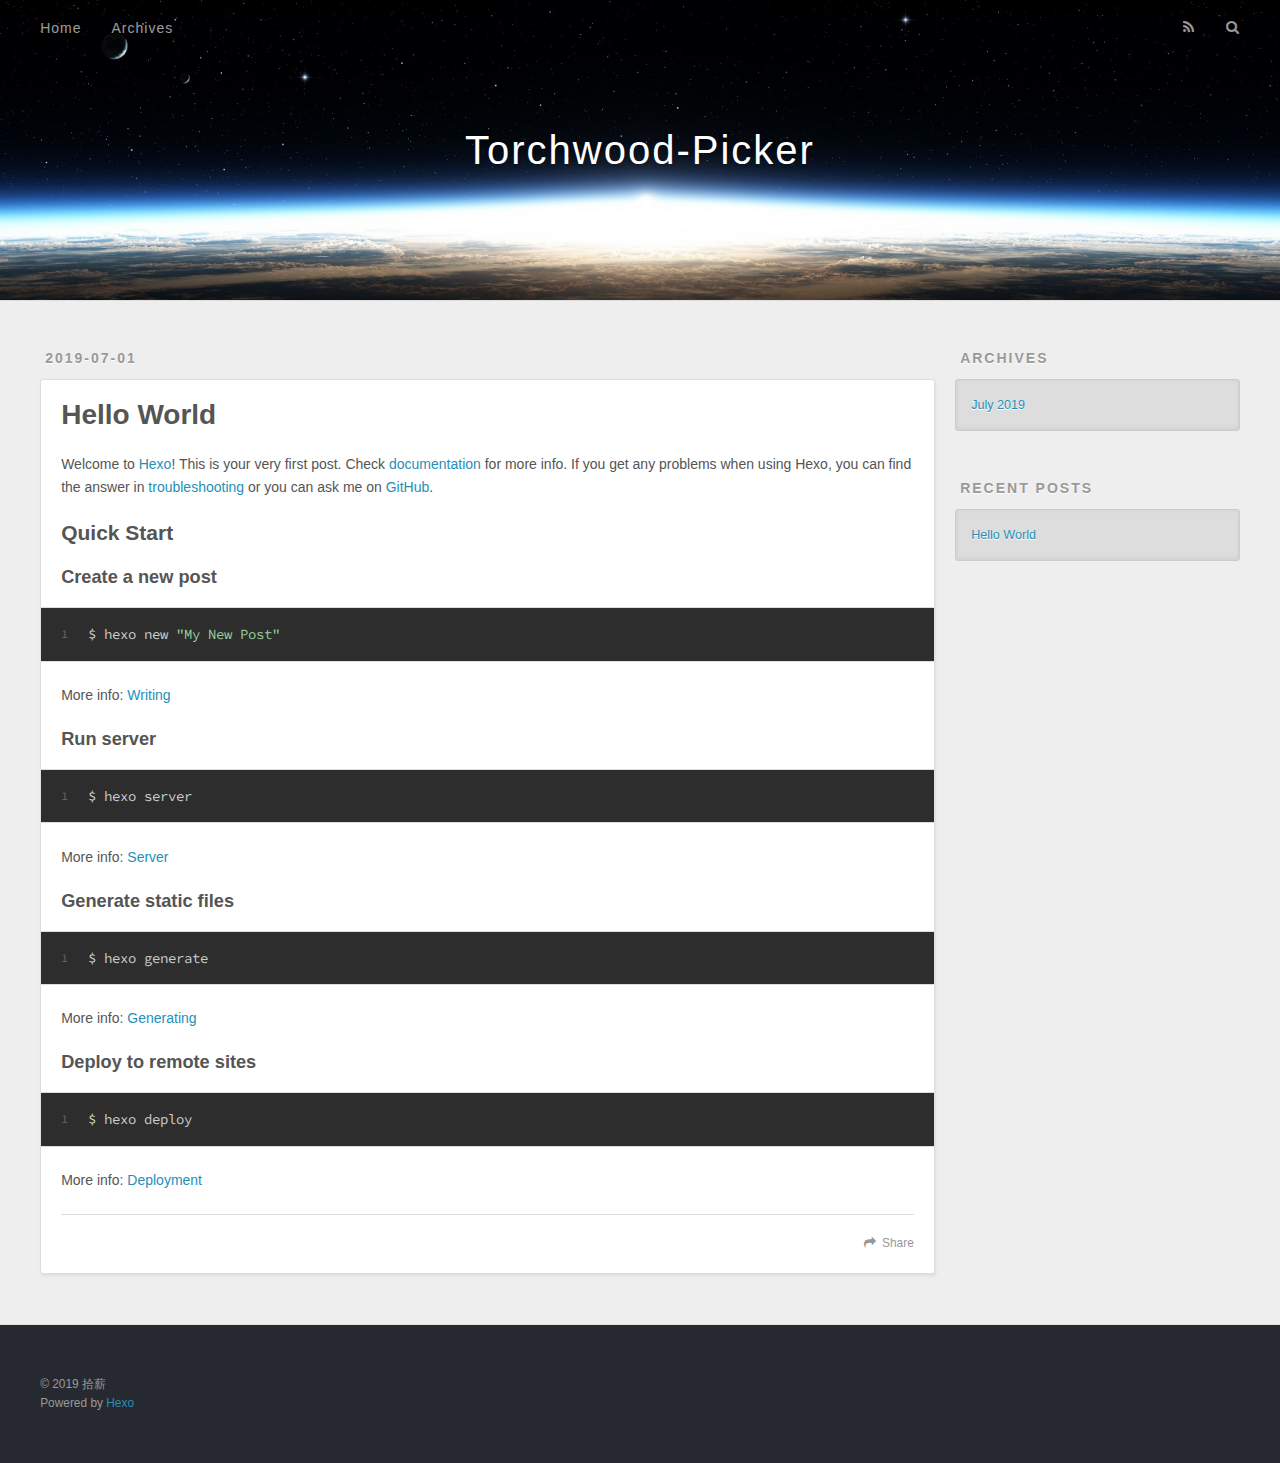
==== index.html @ 1edf8e8e "Site updated: 2019-07-01 23:38:48" ====
<!DOCTYPE html>
<html>
<head><meta name="generator" content="Hexo 3.9.0">
  <meta charset="utf-8">
  

  
  <title>Torchwood-Picker</title>
  <meta name="viewport" content="width=device-width, initial-scale=1, maximum-scale=1">
  <meta property="og:type" content="website">
<meta property="og:title" content="Torchwood-Picker">
<meta property="og:url" content="http://yoursite.com/index.html">
<meta property="og:site_name" content="Torchwood-Picker">
<meta property="og:locale" content="default">
<meta name="twitter:card" content="summary">
<meta name="twitter:title" content="Torchwood-Picker">
  
    <link rel="alternate" href="/atom.xml" title="Torchwood-Picker" type="application/atom+xml">
  
  
    <link rel="icon" href="/favicon.png">
  
  
    <link href="//fonts.googleapis.com/css?family=Source+Code+Pro" rel="stylesheet" type="text/css">
  
  <link rel="stylesheet" href="/css/style.css">
</head>
</html>
<body>
  <div id="container">
    <div id="wrap">
      <header id="header">
  <div id="banner"></div>
  <div id="header-outer" class="outer">
    <div id="header-title" class="inner">
      <h1 id="logo-wrap">
        <a href="/" id="logo">Torchwood-Picker</a>
      </h1>
      
    </div>
    <div id="header-inner" class="inner">
      <nav id="main-nav">
        <a id="main-nav-toggle" class="nav-icon"></a>
        
          <a class="main-nav-link" href="/">Home</a>
        
          <a class="main-nav-link" href="/archives">Archives</a>
        
      </nav>
      <nav id="sub-nav">
        
          <a id="nav-rss-link" class="nav-icon" href="/atom.xml" title="RSS Feed"></a>
        
        <a id="nav-search-btn" class="nav-icon" title="Search"></a>
      </nav>
      <div id="search-form-wrap">
        <form action="//google.com/search" method="get" accept-charset="UTF-8" class="search-form"><input type="search" name="q" class="search-form-input" placeholder="Search"><button type="submit" class="search-form-submit">&#xF002;</button><input type="hidden" name="sitesearch" value="http://yoursite.com"></form>
      </div>
    </div>
  </div>
</header>
      <div class="outer">
        <section id="main">
  
    <article id="post-hello-world" class="article article-type-post" itemscope itemprop="blogPost">
  <div class="article-meta">
    <a href="/2019/07/01/hello-world/" class="article-date">
  <time datetime="2019-07-01T15:11:34.896Z" itemprop="datePublished">2019-07-01</time>
</a>
    
  </div>
  <div class="article-inner">
    
    
      <header class="article-header">
        
  
    <h1 itemprop="name">
      <a class="article-title" href="/2019/07/01/hello-world/">Hello World</a>
    </h1>
  

      </header>
    
    <div class="article-entry" itemprop="articleBody">
      
        <p>Welcome to <a href="https://hexo.io/" target="_blank" rel="noopener">Hexo</a>! This is your very first post. Check <a href="https://hexo.io/docs/" target="_blank" rel="noopener">documentation</a> for more info. If you get any problems when using Hexo, you can find the answer in <a href="https://hexo.io/docs/troubleshooting.html" target="_blank" rel="noopener">troubleshooting</a> or you can ask me on <a href="https://github.com/hexojs/hexo/issues" target="_blank" rel="noopener">GitHub</a>.</p>
<h2 id="Quick-Start"><a href="#Quick-Start" class="headerlink" title="Quick Start"></a>Quick Start</h2><h3 id="Create-a-new-post"><a href="#Create-a-new-post" class="headerlink" title="Create a new post"></a>Create a new post</h3><figure class="highlight bash"><table><tr><td class="gutter"><pre><span class="line">1</span><br></pre></td><td class="code"><pre><span class="line">$ hexo new <span class="string">"My New Post"</span></span><br></pre></td></tr></table></figure>

<p>More info: <a href="https://hexo.io/docs/writing.html" target="_blank" rel="noopener">Writing</a></p>
<h3 id="Run-server"><a href="#Run-server" class="headerlink" title="Run server"></a>Run server</h3><figure class="highlight bash"><table><tr><td class="gutter"><pre><span class="line">1</span><br></pre></td><td class="code"><pre><span class="line">$ hexo server</span><br></pre></td></tr></table></figure>

<p>More info: <a href="https://hexo.io/docs/server.html" target="_blank" rel="noopener">Server</a></p>
<h3 id="Generate-static-files"><a href="#Generate-static-files" class="headerlink" title="Generate static files"></a>Generate static files</h3><figure class="highlight bash"><table><tr><td class="gutter"><pre><span class="line">1</span><br></pre></td><td class="code"><pre><span class="line">$ hexo generate</span><br></pre></td></tr></table></figure>

<p>More info: <a href="https://hexo.io/docs/generating.html" target="_blank" rel="noopener">Generating</a></p>
<h3 id="Deploy-to-remote-sites"><a href="#Deploy-to-remote-sites" class="headerlink" title="Deploy to remote sites"></a>Deploy to remote sites</h3><figure class="highlight bash"><table><tr><td class="gutter"><pre><span class="line">1</span><br></pre></td><td class="code"><pre><span class="line">$ hexo deploy</span><br></pre></td></tr></table></figure>

<p>More info: <a href="https://hexo.io/docs/deployment.html" target="_blank" rel="noopener">Deployment</a></p>

      
    </div>
    <footer class="article-footer">
      <a data-url="http://yoursite.com/2019/07/01/hello-world/" data-id="cjxkjd5ae0000sxbcii5iajk7" class="article-share-link">Share</a>
      
      
    </footer>
  </div>
  
</article>


  


</section>
        
          <aside id="sidebar">
  
    

  
    

  
    
  
    
  <div class="widget-wrap">
    <h3 class="widget-title">Archives</h3>
    <div class="widget">
      <ul class="archive-list"><li class="archive-list-item"><a class="archive-list-link" href="/archives/2019/07/">July 2019</a></li></ul>
    </div>
  </div>


  
    
  <div class="widget-wrap">
    <h3 class="widget-title">Recent Posts</h3>
    <div class="widget">
      <ul>
        
          <li>
            <a href="/2019/07/01/hello-world/">Hello World</a>
          </li>
        
      </ul>
    </div>
  </div>

  
</aside>
        
      </div>
      <footer id="footer">
  
  <div class="outer">
    <div id="footer-info" class="inner">
      &copy; 2019 拾薪<br>
      Powered by <a href="http://hexo.io/" target="_blank">Hexo</a>
    </div>
  </div>
</footer>
    </div>
    <nav id="mobile-nav">
  
    <a href="/" class="mobile-nav-link">Home</a>
  
    <a href="/archives" class="mobile-nav-link">Archives</a>
  
</nav>
    

<script src="//ajax.googleapis.com/ajax/libs/jquery/2.0.3/jquery.min.js"></script>


  <link rel="stylesheet" href="/fancybox/jquery.fancybox.css">
  <script src="/fancybox/jquery.fancybox.pack.js"></script>


<script src="/js/script.js"></script>



  </div>
</body>
</html>
---- css/style.css ----
body {
  width: 100%;
}
body:before,
body:after {
  content: "";
  display: table;
}
body:after {
  clear: both;
}
html,
body,
div,
span,
applet,
object,
iframe,
h1,
h2,
h3,
h4,
h5,
h6,
p,
blockquote,
pre,
a,
abbr,
acronym,
address,
big,
cite,
code,
del,
dfn,
em,
img,
ins,
kbd,
q,
s,
samp,
small,
strike,
strong,
sub,
sup,
tt,
var,
dl,
dt,
dd,
ol,
ul,
li,
fieldset,
form,
label,
legend,
table,
caption,
tbody,
tfoot,
thead,
tr,
th,
td {
  margin: 0;
  padding: 0;
  border: 0;
  outline: 0;
  font-weight: inherit;
  font-style: inherit;
  font-family: inherit;
  font-size: 100%;
  vertical-align: baseline;
}
body {
  line-height: 1;
  color: #000;
  background: #fff;
}
ol,
ul {
  list-style: none;
}
table {
  border-collapse: separate;
  border-spacing: 0;
  vertical-align: middle;
}
caption,
th,
td {
  text-align: left;
  font-weight: normal;
  vertical-align: middle;
}
a img {
  border: none;
}
input,
button {
  margin: 0;
  padding: 0;
}
input::-moz-focus-inner,
button::-moz-focus-inner {
  border: 0;
  padding: 0;
}
@font-face {
  font-family: FontAwesome;
  font-style: normal;
  font-weight: normal;
  src: url("fonts/fontawesome-webfont.eot?v=#4.0.3");
  src: url("fonts/fontawesome-webfont.eot?#iefix&v=#4.0.3") format("embedded-opentype"), url("fonts/fontawesome-webfont.woff?v=#4.0.3") format("woff"), url("fonts/fontawesome-webfont.ttf?v=#4.0.3") format("truetype"), url("fonts/fontawesome-webfont.svg#fontawesomeregular?v=#4.0.3") format("svg");
}
html,
body,
#container {
  height: 100%;
}
body {
  background: #eee;
  font: 14px -apple-system, BlinkMacSystemFont, "Segoe UI", "Roboto", "Oxygen", "Ubuntu", "Cantarell", "Fira Sans", "Droid Sans", "Helvetica Neue", sans-serif;
  -webkit-text-size-adjust: 100%;
}
.outer {
  max-width: 1220px;
  margin: 0 auto;
  padding: 0 20px;
}
.outer:before,
.outer:after {
  content: "";
  display: table;
}
.outer:after {
  clear: both;
}
.inner {
  display: inline;
  float: left;
  width: 98.33333333333333%;
  margin: 0 0.833333333333333%;
}
.left,
.alignleft {
  float: left;
}
.right,
.alignright {
  float: right;
}
.clear {
  clear: both;
}
#container {
  position: relative;
}
.mobile-nav-on {
  overflow: hidden;
}
#wrap {
  height: 100%;
  width: 100%;
  position: absolute;
  top: 0;
  left: 0;
  -webkit-transition: 0.2s ease-out;
  -moz-transition: 0.2s ease-out;
  -ms-transition: 0.2s ease-out;
  transition: 0.2s ease-out;
  z-index: 1;
  background: #eee;
}
.mobile-nav-on #wrap {
  left: 280px;
}
@media screen and (min-width: 768px) {
  #main {
    display: inline;
    float: left;
    width: 73.33333333333333%;
    margin: 0 0.833333333333333%;
  }
}
.article-date,
.article-category-link,
.archive-year,
.widget-title {
  text-decoration: none;
  text-transform: uppercase;
  letter-spacing: 2px;
  color: #999;
  margin-bottom: 1em;
  margin-left: 5px;
  line-height: 1em;
  text-shadow: 0 1px #fff;
  font-weight: bold;
}
.article-inner,
.archive-article-inner {
  background: #fff;
  -webkit-box-shadow: 1px 2px 3px #ddd;
  box-shadow: 1px 2px 3px #ddd;
  border: 1px solid #ddd;
  border-radius: 3px;
}
.article-entry h1,
.widget h1 {
  font-size: 2em;
}
.article-entry h2,
.widget h2 {
  font-size: 1.5em;
}
.article-entry h3,
.widget h3 {
  font-size: 1.3em;
}
.article-entry h4,
.widget h4 {
  font-size: 1.2em;
}
.article-entry h5,
.widget h5 {
  font-size: 1em;
}
.article-entry h6,
.widget h6 {
  font-size: 1em;
  color: #999;
}
.article-entry hr,
.widget hr {
  border: 1px dashed #ddd;
}
.article-entry strong,
.widget strong {
  font-weight: bold;
}
.article-entry em,
.widget em,
.article-entry cite,
.widget cite {
  font-style: italic;
}
.article-entry sup,
.widget sup,
.article-entry sub,
.widget sub {
  font-size: 0.75em;
  line-height: 0;
  position: relative;
  vertical-align: baseline;
}
.article-entry sup,
.widget sup {
  top: -0.5em;
}
.article-entry sub,
.widget sub {
  bottom: -0.2em;
}
.article-entry small,
.widget small {
  font-size: 0.85em;
}
.article-entry acronym,
.widget acronym,
.article-entry abbr,
.widget abbr {
  border-bottom: 1px dotted;
}
.article-entry ul,
.widget ul,
.article-entry ol,
.widget ol,
.article-entry dl,
.widget dl {
  margin: 0 20px;
  line-height: 1.6em;
}
.article-entry ul ul,
.widget ul ul,
.article-entry ol ul,
.widget ol ul,
.article-entry ul ol,
.widget ul ol,
.article-entry ol ol,
.widget ol ol {
  margin-top: 0;
  margin-bottom: 0;
}
.article-entry ul,
.widget ul {
  list-style: disc;
}
.article-entry ol,
.widget ol {
  list-style: decimal;
}
.article-entry dt,
.widget dt {
  font-weight: bold;
}
#header {
  height: 300px;
  position: relative;
  border-bottom: 1px solid #ddd;
}
#header:before,
#header:after {
  content: "";
  position: absolute;
  left: 0;
  right: 0;
  height: 40px;
}
#header:before {
  top: 0;
  background: -webkit-linear-gradient(rgba(0,0,0,0.2), transparent);
  background: -moz-linear-gradient(rgba(0,0,0,0.2), transparent);
  background: -ms-linear-gradient(rgba(0,0,0,0.2), transparent);
  background: linear-gradient(rgba(0,0,0,0.2), transparent);
}
#header:after {
  bottom: 0;
  background: -webkit-linear-gradient(transparent, rgba(0,0,0,0.2));
  background: -moz-linear-gradient(transparent, rgba(0,0,0,0.2));
  background: -ms-linear-gradient(transparent, rgba(0,0,0,0.2));
  background: linear-gradient(transparent, rgba(0,0,0,0.2));
}
#header-outer {
  height: 100%;
  position: relative;
}
#header-inner {
  position: relative;
  overflow: hidden;
}
#banner {
  position: absolute;
  top: 0;
  left: 0;
  width: 100%;
  height: 100%;
  background: url("images/banner.jpg") center #000;
  -webkit-background-size: cover;
  -moz-background-size: cover;
  background-size: cover;
  z-index: -1;
}
#header-title {
  text-align: center;
  height: 40px;
  position: absolute;
  top: 50%;
  left: 0;
  margin-top: -20px;
}
#logo,
#subtitle {
  text-decoration: none;
  color: #fff;
  font-weight: 300;
  text-shadow: 0 1px 4px rgba(0,0,0,0.3);
}
#logo {
  font-size: 40px;
  line-height: 40px;
  letter-spacing: 2px;
}
#subtitle {
  font-size: 16px;
  line-height: 16px;
  letter-spacing: 1px;
}
#subtitle-wrap {
  margin-top: 16px;
}
#main-nav {
  float: left;
  margin-left: -15px;
}
.nav-icon,
.main-nav-link {
  float: left;
  color: #fff;
  opacity: 0.6;
  text-decoration: none;
  text-shadow: 0 1px rgba(0,0,0,0.2);
  -webkit-transition: opacity 0.2s;
  -moz-transition: opacity 0.2s;
  -ms-transition: opacity 0.2s;
  transition: opacity 0.2s;
  display: block;
  padding: 20px 15px;
}
.nav-icon:hover,
.main-nav-link:hover {
  opacity: 1;
}
.nav-icon {
  font-family: FontAwesome;
  text-align: center;
  font-size: 14px;
  width: 14px;
  height: 14px;
  padding: 20px 15px;
  position: relative;
  cursor: pointer;
}
.main-nav-link {
  font-weight: 300;
  letter-spacing: 1px;
}
@media screen and (max-width: 479px) {
  .main-nav-link {
    display: none;
  }
}
#main-nav-toggle {
  display: none;
}
#main-nav-toggle:before {
  content: "\f0c9";
}
@media screen and (max-width: 479px) {
  #main-nav-toggle {
    display: block;
  }
}
#sub-nav {
  float: right;
  margin-right: -15px;
}
#nav-rss-link:before {
  content: "\f09e";
}
#nav-search-btn:before {
  content: "\f002";
}
#search-form-wrap {
  position: absolute;
  top: 15px;
  width: 150px;
  height: 30px;
  right: -150px;
  opacity: 0;
  -webkit-transition: 0.2s ease-out;
  -moz-transition: 0.2s ease-out;
  -ms-transition: 0.2s ease-out;
  transition: 0.2s ease-out;
}
#search-form-wrap.on {
  opacity: 1;
  right: 0;
}
@media screen and (max-width: 479px) {
  #search-form-wrap {
    width: 100%;
    right: -100%;
  }
}
.search-form {
  position: absolute;
  top: 0;
  left: 0;
  right: 0;
  background: #fff;
  padding: 5px 15px;
  border-radius: 15px;
  -webkit-box-shadow: 0 0 10px rgba(0,0,0,0.3);
  box-shadow: 0 0 10px rgba(0,0,0,0.3);
}
.search-form-input {
  border: none;
  background: none;
  color: #555;
  width: 100%;
  font: 13px -apple-system, BlinkMacSystemFont, "Segoe UI", "Roboto", "Oxygen", "Ubuntu", "Cantarell", "Fira Sans", "Droid Sans", "Helvetica Neue", sans-serif;
  outline: none;
}
.search-form-input::-webkit-search-results-decoration,
.search-form-input::-webkit-search-cancel-button {
  -webkit-appearance: none;
}
.search-form-submit {
  position: absolute;
  top: 50%;
  right: 10px;
  margin-top: -7px;
  font: 13px FontAwesome;
  border: none;
  background: none;
  color: #bbb;
  cursor: pointer;
}
.search-form-submit:hover,
.search-form-submit:focus {
  color: #777;
}
.article {
  margin: 50px 0;
}
.article-inner {
  overflow: hidden;
}
.article-meta:before,
.article-meta:after {
  content: "";
  display: table;
}
.article-meta:after {
  clear: both;
}
.article-date {
  float: left;
}
.article-category {
  float: left;
  line-height: 1em;
  color: #ccc;
  text-shadow: 0 1px #fff;
  margin-left: 8px;
}
.article-category:before {
  content: "\2022";
}
.article-category-link {
  margin: 0 12px 1em;
}
.article-header {
  padding: 20px 20px 0;
}
.article-title {
  text-decoration: none;
  font-size: 2em;
  font-weight: bold;
  color: #555;
  line-height: 1.1em;
  -webkit-transition: color 0.2s;
  -moz-transition: color 0.2s;
  -ms-transition: color 0.2s;
  transition: color 0.2s;
}
a.article-title:hover {
  color: #258fb8;
}
.article-entry {
  color: #555;
  padding: 0 20px;
}
.article-entry:before,
.article-entry:after {
  content: "";
  display: table;
}
.article-entry:after {
  clear: both;
}
.article-entry p,
.article-entry table {
  line-height: 1.6em;
  margin: 1.6em 0;
}
.article-entry h1,
.article-entry h2,
.article-entry h3,
.article-entry h4,
.article-entry h5,
.article-entry h6 {
  font-weight: bold;
}
.article-entry h1,
.article-entry h2,
.article-entry h3,
.article-entry h4,
.article-entry h5,
.article-entry h6 {
  line-height: 1.1em;
  margin: 1.1em 0;
}
.article-entry a {
  color: #258fb8;
  text-decoration: none;
}
.article-entry a:hover {
  text-decoration: underline;
}
.article-entry ul,
.article-entry ol,
.article-entry dl {
  margin-top: 1.6em;
  margin-bottom: 1.6em;
}
.article-entry img,
.article-entry video {
  max-width: 100%;
  height: auto;
  display: block;
  margin: auto;
}
.article-entry iframe {
  border: none;
}
.article-entry table {
  width: 100%;
  border-collapse: collapse;
  border-spacing: 0;
}
.article-entry th {
  font-weight: bold;
  border-bottom: 3px solid #ddd;
  padding-bottom: 0.5em;
}
.article-entry td {
  border-bottom: 1px solid #ddd;
  padding: 10px 0;
}
.article-entry blockquote {
  font-family: Georgia, "Times New Roman", serif;
  font-size: 1.4em;
  margin: 1.6em 20px;
  text-align: center;
}
.article-entry blockquote footer {
  font-size: 14px;
  margin: 1.6em 0;
  font-family: -apple-system, BlinkMacSystemFont, "Segoe UI", "Roboto", "Oxygen", "Ubuntu", "Cantarell", "Fira Sans", "Droid Sans", "Helvetica Neue", sans-serif;
}
.article-entry blockquote footer cite:before {
  content: "—";
  padding: 0 0.5em;
}
.article-entry .pullquote {
  text-align: left;
  width: 45%;
  margin: 0;
}
.article-entry .pullquote.left {
  margin-left: 0.5em;
  margin-right: 1em;
}
.article-entry .pullquote.right {
  margin-right: 0.5em;
  margin-left: 1em;
}
.article-entry .caption {
  color: #999;
  display: block;
  font-size: 0.9em;
  margin-top: 0.5em;
  position: relative;
  text-align: center;
}
.article-entry .video-container {
  position: relative;
  padding-top: 56.25%;
  height: 0;
  overflow: hidden;
}
.article-entry .video-container iframe,
.article-entry .video-container object,
.article-entry .video-container embed {
  position: absolute;
  top: 0;
  left: 0;
  width: 100%;
  height: 100%;
  margin-top: 0;
}
.article-more-link a {
  display: inline-block;
  line-height: 1em;
  padding: 6px 15px;
  border-radius: 15px;
  background: #eee;
  color: #999;
  text-shadow: 0 1px #fff;
  text-decoration: none;
}
.article-more-link a:hover {
  background: #258fb8;
  color: #fff;
  text-decoration: none;
  text-shadow: 0 1px #1e7293;
}
.article-footer {
  font-size: 0.85em;
  line-height: 1.6em;
  border-top: 1px solid #ddd;
  padding-top: 1.6em;
  margin: 0 20px 20px;
}
.article-footer:before,
.article-footer:after {
  content: "";
  display: table;
}
.article-footer:after {
  clear: both;
}
.article-footer a {
  color: #999;
  text-decoration: none;
}
.article-footer a:hover {
  color: #555;
}
.article-tag-list-item {
  float: left;
  margin-right: 10px;
}
.article-tag-list-link:before {
  content: "#";
}
.article-comment-link {
  float: right;
}
.article-comment-link:before {
  content: "\f075";
  font-family: FontAwesome;
  padding-right: 8px;
}
.article-share-link {
  cursor: pointer;
  float: right;
  margin-left: 20px;
}
.article-share-link:before {
  content: "\f064";
  font-family: FontAwesome;
  padding-right: 6px;
}
#article-nav {
  position: relative;
}
#article-nav:before,
#article-nav:after {
  content: "";
  display: table;
}
#article-nav:after {
  clear: both;
}
@media screen and (min-width: 768px) {
  #article-nav {
    margin: 50px 0;
  }
  #article-nav:before {
    width: 8px;
    height: 8px;
    position: absolute;
    top: 50%;
    left: 50%;
    margin-top: -4px;
    margin-left: -4px;
    content: "";
    border-radius: 50%;
    background: #ddd;
    -webkit-box-shadow: 0 1px 2px #fff;
    box-shadow: 0 1px 2px #fff;
  }
}
.article-nav-link-wrap {
  text-decoration: none;
  text-shadow: 0 1px #fff;
  color: #999;
  -webkit-box-sizing: border-box;
  -moz-box-sizing: border-box;
  box-sizing: border-box;
  margin-top: 50px;
  text-align: center;
  display: block;
}
.article-nav-link-wrap:hover {
  color: #555;
}
@media screen and (min-width: 768px) {
  .article-nav-link-wrap {
    width: 50%;
    margin-top: 0;
  }
}
@media screen and (min-width: 768px) {
  #article-nav-newer {
    float: left;
    text-align: right;
    padding-right: 20px;
  }
}
@media screen and (min-width: 768px) {
  #article-nav-older {
    float: right;
    text-align: left;
    padding-left: 20px;
  }
}
.article-nav-caption {
  text-transform: uppercase;
  letter-spacing: 2px;
  color: #ddd;
  line-height: 1em;
  font-weight: bold;
}
#article-nav-newer .article-nav-caption {
  margin-right: -2px;
}
.article-nav-title {
  font-size: 0.85em;
  line-height: 1.6em;
  margin-top: 0.5em;
}
.article-share-box {
  position: absolute;
  display: none;
  background: #fff;
  -webkit-box-shadow: 1px 2px 10px rgba(0,0,0,0.2);
  box-shadow: 1px 2px 10px rgba(0,0,0,0.2);
  border-radius: 3px;
  margin-left: -145px;
  overflow: hidden;
  z-index: 1;
}
.article-share-box.on {
  display: block;
}
.article-share-input {
  width: 100%;
  background: none;
  -webkit-box-sizing: border-box;
  -moz-box-sizing: border-box;
  box-sizing: border-box;
  font: 14px -apple-system, BlinkMacSystemFont, "Segoe UI", "Roboto", "Oxygen", "Ubuntu", "Cantarell", "Fira Sans", "Droid Sans", "Helvetica Neue", sans-serif;
  padding: 0 15px;
  color: #555;
  outline: none;
  border: 1px solid #ddd;
  border-radius: 3px 3px 0 0;
  height: 36px;
  line-height: 36px;
}
.article-share-links {
  background: #eee;
}
.article-share-links:before,
.article-share-links:after {
  content: "";
  display: table;
}
.article-share-links:after {
  clear: both;
}
.article-share-twitter,
.article-share-facebook,
.article-share-pinterest,
.article-share-google {
  width: 50px;
  height: 36px;
  display: block;
  float: left;
  position: relative;
  color: #999;
  text-shadow: 0 1px #fff;
}
.article-share-twitter:before,
.article-share-facebook:before,
.article-share-pinterest:before,
.article-share-google:before {
  font-size: 20px;
  font-family: FontAwesome;
  width: 20px;
  height: 20px;
  position: absolute;
  top: 50%;
  left: 50%;
  margin-top: -10px;
  margin-left: -10px;
  text-align: center;
}
.article-share-twitter:hover,
.article-share-facebook:hover,
.article-share-pinterest:hover,
.article-share-google:hover {
  color: #fff;
}
.article-share-twitter:before {
  content: "\f099";
}
.article-share-twitter:hover {
  background: #00aced;
  text-shadow: 0 1px #008abe;
}
.article-share-facebook:before {
  content: "\f09a";
}
.article-share-facebook:hover {
  background: #3b5998;
  text-shadow: 0 1px #2f477a;
}
.article-share-pinterest:before {
  content: "\f0d2";
}
.article-share-pinterest:hover {
  background: #cb2027;
  text-shadow: 0 1px #a21a1f;
}
.article-share-google:before {
  content: "\f0d5";
}
.article-share-google:hover {
  background: #dd4b39;
  text-shadow: 0 1px #be3221;
}
.article-gallery {
  background: #000;
  position: relative;
}
.article-gallery-photos {
  position: relative;
  overflow: hidden;
}
.article-gallery-img {
  display: none;
  max-width: 100%;
}
.article-gallery-img:first-child {
  display: block;
}
.article-gallery-img.loaded {
  position: absolute;
  display: block;
}
.article-gallery-img img {
  display: block;
  max-width: 100%;
  margin: 0 auto;
}
#comments {
  background: #fff;
  -webkit-box-shadow: 1px 2px 3px #ddd;
  box-shadow: 1px 2px 3px #ddd;
  padding: 20px;
  border: 1px solid #ddd;
  border-radius: 3px;
  margin: 50px 0;
}
#comments a {
  color: #258fb8;
}
.archives-wrap {
  margin: 50px 0;
}
.archives:before,
.archives:after {
  content: "";
  display: table;
}
.archives:after {
  clear: both;
}
.archive-year-wrap {
  margin-bottom: 1em;
}
.archives {
  -webkit-column-gap: 10px;
  -moz-column-gap: 10px;
  column-gap: 10px;
}
@media screen and (min-width: 480px) and (max-width: 767px) {
  .archives {
    -webkit-column-count: 2;
    -moz-column-count: 2;
    column-count: 2;
  }
}
@media screen and (min-width: 768px) {
  .archives {
    -webkit-column-count: 3;
    -moz-column-count: 3;
    column-count: 3;
  }
}
.archive-article {
  -webkit-column-break-inside: avoid;
  page-break-inside: avoid;
  overflow: hidden;
  break-inside: avoid-column;
}
.archive-article-inner {
  padding: 10px;
  margin-bottom: 15px;
}
.archive-article-title {
  text-decoration: none;
  font-weight: bold;
  color: #555;
  -webkit-transition: color 0.2s;
  -moz-transition: color 0.2s;
  -ms-transition: color 0.2s;
  transition: color 0.2s;
  line-height: 1.6em;
}
.archive-article-title:hover {
  color: #258fb8;
}
.archive-article-footer {
  margin-top: 1em;
}
.archive-article-date {
  color: #999;
  text-decoration: none;
  font-size: 0.85em;
  line-height: 1em;
  margin-bottom: 0.5em;
  display: block;
}
#page-nav {
  margin: 50px auto;
  background: #fff;
  -webkit-box-shadow: 1px 2px 3px #ddd;
  box-shadow: 1px 2px 3px #ddd;
  border: 1px solid #ddd;
  border-radius: 3px;
  text-align: center;
  color: #999;
  overflow: hidden;
}
#page-nav:before,
#page-nav:after {
  content: "";
  display: table;
}
#page-nav:after {
  clear: both;
}
#page-nav a,
#page-nav span {
  padding: 10px 20px;
  line-height: 1;
  height: 2ex;
}
#page-nav a {
  color: #999;
  text-decoration: none;
}
#page-nav a:hover {
  background: #999;
  color: #fff;
}
#page-nav .prev {
  float: left;
}
#page-nav .next {
  float: right;
}
#page-nav .page-number {
  display: inline-block;
}
@media screen and (max-width: 479px) {
  #page-nav .page-number {
    display: none;
  }
}
#page-nav .current {
  color: #555;
  font-weight: bold;
}
#page-nav .space {
  color: #ddd;
}
#footer {
  background: #262a30;
  padding: 50px 0;
  border-top: 1px solid #ddd;
  color: #999;
}
#footer a {
  color: #258fb8;
  text-decoration: none;
}
#footer a:hover {
  text-decoration: underline;
}
#footer-info {
  line-height: 1.6em;
  font-size: 0.85em;
}
.article-entry pre,
.article-entry .highlight {
  background: #2d2d2d;
  margin: 0 -20px;
  padding: 15px 20px;
  border-style: solid;
  border-color: #ddd;
  border-width: 1px 0;
  overflow: auto;
  color: #ccc;
  line-height: 22.400000000000002px;
}
.article-entry .highlight .gutter pre,
.article-entry .gist .gist-file .gist-data .line-numbers {
  color: #666;
  font-size: 0.85em;
}
.article-entry pre,
.article-entry code {
  font-family: "Source Code Pro", Consolas, Monaco, Menlo, Consolas, monospace;
}
.article-entry code {
  background: #eee;
  text-shadow: 0 1px #fff;
  padding: 0 0.3em;
}
.article-entry pre code {
  background: none;
  text-shadow: none;
  padding: 0;
}
.article-entry .highlight pre {
  border: none;
  margin: 0;
  padding: 0;
}
.article-entry .highlight table {
  margin: 0;
  width: auto;
}
.article-entry .highlight td {
  border: none;
  padding: 0;
}
.article-entry .highlight figcaption {
  font-size: 0.85em;
  color: #999;
  line-height: 1em;
  margin-bottom: 1em;
}
.article-entry .highlight figcaption:before,
.article-entry .highlight figcaption:after {
  content: "";
  display: table;
}
.article-entry .highlight figcaption:after {
  clear: both;
}
.article-entry .highlight figcaption a {
  float: right;
}
.article-entry .highlight .gutter pre {
  text-align: right;
  padding-right: 20px;
}
.article-entry .highlight .line {
  height: 22.400000000000002px;
}
.article-entry .highlight .line.marked {
  background: #515151;
}
.article-entry .gist {
  margin: 0 -20px;
  border-style: solid;
  border-color: #ddd;
  border-width: 1px 0;
  background: #2d2d2d;
  padding: 15px 20px 15px 0;
}
.article-entry .gist .gist-file {
  border: none;
  font-family: "Source Code Pro", Consolas, Monaco, Menlo, Consolas, monospace;
  margin: 0;
}
.article-entry .gist .gist-file .gist-data {
  background: none;
  border: none;
}
.article-entry .gist .gist-file .gist-data .line-numbers {
  background: none;
  border: none;
  padding: 0 20px 0 0;
}
.article-entry .gist .gist-file .gist-data .line-data {
  padding: 0 !important;
}
.article-entry .gist .gist-file .highlight {
  margin: 0;
  padding: 0;
  border: none;
}
.article-entry .gist .gist-file .gist-meta {
  background: #2d2d2d;
  color: #999;
  font: 0.85em -apple-system, BlinkMacSystemFont, "Segoe UI", "Roboto", "Oxygen", "Ubuntu", "Cantarell", "Fira Sans", "Droid Sans", "Helvetica Neue", sans-serif;
  text-shadow: 0 0;
  padding: 0;
  margin-top: 1em;
  margin-left: 20px;
}
.article-entry .gist .gist-file .gist-meta a {
  color: #258fb8;
  font-weight: normal;
}
.article-entry .gist .gist-file .gist-meta a:hover {
  text-decoration: underline;
}
pre .comment,
pre .title {
  color: #999;
}
pre .variable,
pre .attribute,
pre .tag,
pre .regexp,
pre .ruby .constant,
pre .xml .tag .title,
pre .xml .pi,
pre .xml .doctype,
pre .html .doctype,
pre .css .id,
pre .css .class,
pre .css .pseudo {
  color: #f2777a;
}
pre .number,
pre .preprocessor,
pre .built_in,
pre .literal,
pre .params,
pre .constant {
  color: #f99157;
}
pre .class,
pre .ruby .class .title,
pre .css .rules .attribute {
  color: #9c9;
}
pre .string,
pre .value,
pre .inheritance,
pre .header,
pre .ruby .symbol,
pre .xml .cdata {
  color: #9c9;
}
pre .css .hexcolor {
  color: #6cc;
}
pre .function,
pre .python .decorator,
pre .python .title,
pre .ruby .function .title,
pre .ruby .title .keyword,
pre .perl .sub,
pre .javascript .title,
pre .coffeescript .title {
  color: #69c;
}
pre .keyword,
pre .javascript .function {
  color: #c9c;
}
@media screen and (max-width: 479px) {
  #mobile-nav {
    position: absolute;
    top: 0;
    left: 0;
    width: 280px;
    height: 100%;
    background: #191919;
    border-right: 1px solid #fff;
  }
}
@media screen and (max-width: 479px) {
  .mobile-nav-link {
    display: block;
    color: #999;
    text-decoration: none;
    padding: 15px 20px;
    font-weight: bold;
  }
  .mobile-nav-link:hover {
    color: #fff;
  }
}
@media screen and (min-width: 768px) {
  #sidebar {
    display: inline;
    float: left;
    width: 23.333333333333332%;
    margin: 0 0.833333333333333%;
  }
}
.widget-wrap {
  margin: 50px 0;
}
.widget {
  color: #777;
  text-shadow: 0 1px #fff;
  background: #ddd;
  -webkit-box-shadow: 0 -1px 4px #ccc inset;
  box-shadow: 0 -1px 4px #ccc inset;
  border: 1px solid #ccc;
  padding: 15px;
  border-radius: 3px;
}
.widget a {
  color: #258fb8;
  text-decoration: none;
}
.widget a:hover {
  text-decoration: underline;
}
.widget ul ul,
.widget ol ul,
.widget dl ul,
.widget ul ol,
.widget ol ol,
.widget dl ol,
.widget ul dl,
.widget ol dl,
.widget dl dl {
  margin-left: 15px;
  list-style: disc;
}
.widget {
  line-height: 1.6em;
  word-wrap: break-word;
  font-size: 0.9em;
}
.widget ul,
.widget ol {
  list-style: none;
  margin: 0;
}
.widget ul ul,
.widget ol ul,
.widget ul ol,
.widget ol ol {
  margin: 0 20px;
}
.widget ul ul,
.widget ol ul {
  list-style: disc;
}
.widget ul ol,
.widget ol ol {
  list-style: decimal;
}
.category-list-count,
.tag-list-count,
.archive-list-count {
  padding-left: 5px;
  color: #999;
  font-size: 0.85em;
}
.category-list-count:before,
.tag-list-count:before,
.archive-list-count:before {
  content: "(";
}
.category-list-count:after,
.tag-list-count:after,
.archive-list-count:after {
  content: ")";
}
.tagcloud a {
  margin-right: 5px;
  display: inline-block;
}
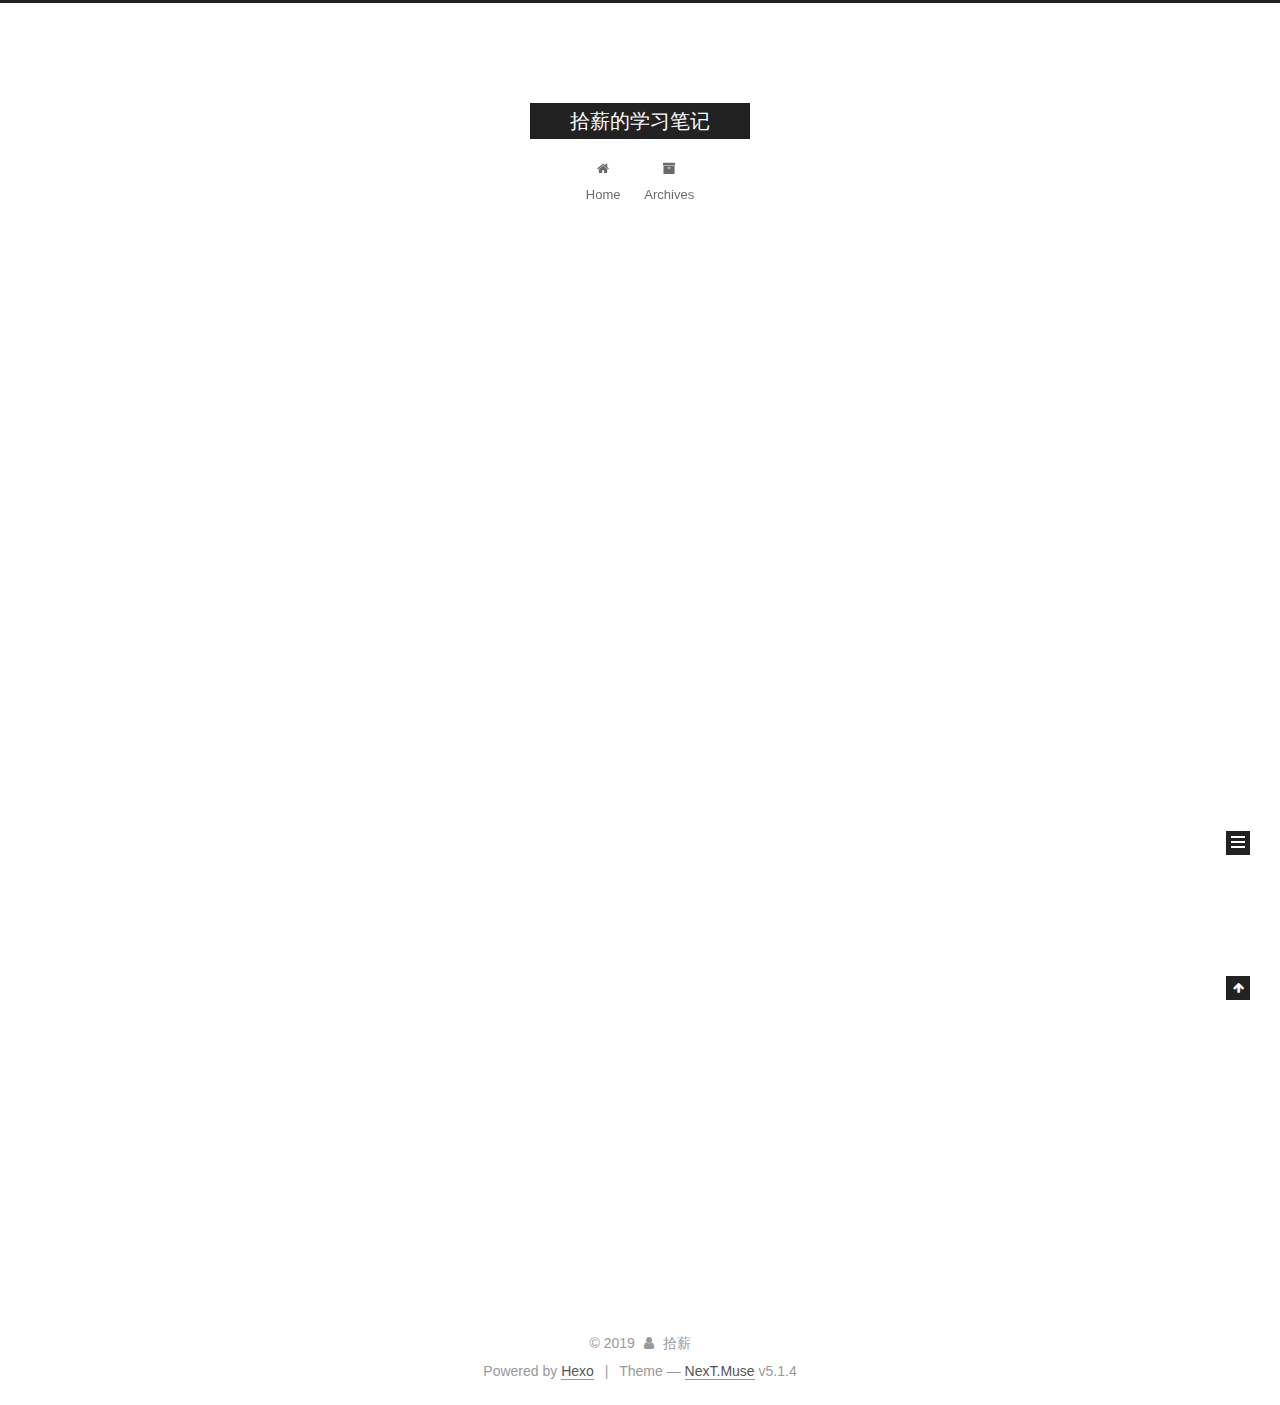
==== commit 8ddf9a8a: "Site updated: 2019-07-02 00:39:21" ====
--- a/index.html
+++ b/index.html
@@ -1,188 +1,620 @@
 <!DOCTYPE html>
-<html>
+
+
+
+  
+
+
+<html class="theme-next muse use-motion" lang>
 <head><meta name="generator" content="Hexo 3.9.0">
-  <meta charset="utf-8">
-  
-
-  
-  <title>Torchwood-Picker</title>
-  <meta name="viewport" content="width=device-width, initial-scale=1, maximum-scale=1">
-  <meta property="og:type" content="website">
-<meta property="og:title" content="Torchwood-Picker">
+  <meta charset="UTF-8">
+<meta http-equiv="X-UA-Compatible" content="IE=edge">
+<meta name="viewport" content="width=device-width, initial-scale=1, maximum-scale=1">
+<meta name="theme-color" content="#222">
+
+
+
+
+
+
+
+
+
+<meta http-equiv="Cache-Control" content="no-transform">
+<meta http-equiv="Cache-Control" content="no-siteapp">
+
+
+
+
+
+
+
+
+
+
+
+
+
+
+
+
+  
+  
+  <link href="/lib/fancybox/source/jquery.fancybox.css?v=2.1.5" rel="stylesheet" type="text/css">
+
+
+
+
+
+
+
+<link href="/lib/font-awesome/css/font-awesome.min.css?v=4.6.2" rel="stylesheet" type="text/css">
+
+<link href="/css/main.css?v=5.1.4" rel="stylesheet" type="text/css">
+
+
+  <link rel="apple-touch-icon" sizes="180x180" href="/images/apple-touch-icon-next.png?v=5.1.4">
+
+
+  <link rel="icon" type="image/png" sizes="32x32" href="/images/favicon-32x32-next.png?v=5.1.4">
+
+
+  <link rel="icon" type="image/png" sizes="16x16" href="/images/favicon-16x16-next.png?v=5.1.4">
+
+
+  <link rel="mask-icon" href="/images/logo.svg?v=5.1.4" color="#222">
+
+
+
+
+
+  <meta name="keywords" content="Hexo, NexT">
+
+
+
+
+
+
+
+
+
+
+<meta property="og:type" content="website">
+<meta property="og:title" content="拾薪的学习笔记">
 <meta property="og:url" content="http://yoursite.com/index.html">
-<meta property="og:site_name" content="Torchwood-Picker">
+<meta property="og:site_name" content="拾薪的学习笔记">
 <meta property="og:locale" content="default">
 <meta name="twitter:card" content="summary">
-<meta name="twitter:title" content="Torchwood-Picker">
-  
-    <link rel="alternate" href="/atom.xml" title="Torchwood-Picker" type="application/atom+xml">
-  
-  
-    <link rel="icon" href="/favicon.png">
-  
-  
-    <link href="//fonts.googleapis.com/css?family=Source+Code+Pro" rel="stylesheet" type="text/css">
-  
-  <link rel="stylesheet" href="/css/style.css">
+<meta name="twitter:title" content="拾薪的学习笔记">
+
+
+
+<script type="text/javascript" id="hexo.configurations">
+  var NexT = window.NexT || {};
+  var CONFIG = {
+    root: '/',
+    scheme: 'Muse',
+    version: '5.1.4',
+    sidebar: {"position":"left","display":"post","offset":12,"b2t":false,"scrollpercent":false,"onmobile":false},
+    fancybox: true,
+    tabs: true,
+    motion: {"enable":true,"async":false,"transition":{"post_block":"fadeIn","post_header":"slideDownIn","post_body":"slideDownIn","coll_header":"slideLeftIn","sidebar":"slideUpIn"}},
+    duoshuo: {
+      userId: '0',
+      author: 'Author'
+    },
+    algolia: {
+      applicationID: '',
+      apiKey: '',
+      indexName: '',
+      hits: {"per_page":10},
+      labels: {"input_placeholder":"Search for Posts","hits_empty":"We didn't find any results for the search: ${query}","hits_stats":"${hits} results found in ${time} ms"}
+    }
+  };
+</script>
+
+
+
+  <link rel="canonical" href="http://yoursite.com/">
+
+
+
+
+
+  <title>拾薪的学习笔记</title>
+  
+
+
+
+
+
+
+
+
 </head>
-</html>
-<body>
-  <div id="container">
-    <div id="wrap">
-      <header id="header">
-  <div id="banner"></div>
-  <div id="header-outer" class="outer">
-    <div id="header-title" class="inner">
-      <h1 id="logo-wrap">
-        <a href="/" id="logo">Torchwood-Picker</a>
-      </h1>
-      
+
+<body itemscope itemtype="http://schema.org/WebPage" lang="default">
+
+  
+  
+    
+  
+
+  <div class="container sidebar-position-left 
+  page-home">
+    <div class="headband"></div>
+
+    <header id="header" class="header" itemscope itemtype="http://schema.org/WPHeader">
+      <div class="header-inner"><div class="site-brand-wrapper">
+  <div class="site-meta ">
+    
+
+    <div class="custom-logo-site-title">
+      <a href="/" class="brand" rel="start">
+        <span class="logo-line-before"><i></i></span>
+        <span class="site-title">拾薪的学习笔记</span>
+        <span class="logo-line-after"><i></i></span>
+      </a>
     </div>
-    <div id="header-inner" class="inner">
-      <nav id="main-nav">
-        <a id="main-nav-toggle" class="nav-icon"></a>
-        
-          <a class="main-nav-link" href="/">Home</a>
-        
-          <a class="main-nav-link" href="/archives">Archives</a>
-        
-      </nav>
-      <nav id="sub-nav">
-        
-          <a id="nav-rss-link" class="nav-icon" href="/atom.xml" title="RSS Feed"></a>
-        
-        <a id="nav-search-btn" class="nav-icon" title="Search"></a>
-      </nav>
-      <div id="search-form-wrap">
-        <form action="//google.com/search" method="get" accept-charset="UTF-8" class="search-form"><input type="search" name="q" class="search-form-input" placeholder="Search"><button type="submit" class="search-form-submit">&#xF002;</button><input type="hidden" name="sitesearch" value="http://yoursite.com"></form>
-      </div>
+      
+        <p class="site-subtitle"></p>
+      
+  </div>
+
+  <div class="site-nav-toggle">
+    <button>
+      <span class="btn-bar"></span>
+      <span class="btn-bar"></span>
+      <span class="btn-bar"></span>
+    </button>
+  </div>
+</div>
+
+<nav class="site-nav">
+  
+
+  
+    <ul id="menu" class="menu">
+      
+        
+        <li class="menu-item menu-item-home">
+          <a href="/" rel="section">
+            
+              <i class="menu-item-icon fa fa-fw fa-home"></i> <br>
+            
+            Home
+          </a>
+        </li>
+      
+        
+        <li class="menu-item menu-item-archives">
+          <a href="/archives/" rel="section">
+            
+              <i class="menu-item-icon fa fa-fw fa-archive"></i> <br>
+            
+            Archives
+          </a>
+        </li>
+      
+
+      
+    </ul>
+  
+
+  
+</nav>
+
+
+
+ </div>
+    </header>
+
+    <main id="main" class="main">
+      <div class="main-inner">
+        <div class="content-wrap">
+          <div id="content" class="content">
+            
+  <section id="posts" class="posts-expand">
+    
+      
+
+  
+
+  
+  
+  
+
+  <article class="post post-type-normal" itemscope itemtype="http://schema.org/Article">
+  
+  
+  
+  <div class="post-block">
+    <link itemprop="mainEntityOfPage" href="http://yoursite.com/2019/07/01/hello-world/">
+
+    <span hidden itemprop="author" itemscope itemtype="http://schema.org/Person">
+      <meta itemprop="name" content="拾薪">
+      <meta itemprop="description" content>
+      <meta itemprop="image" content="/images/avatar.gif">
+    </span>
+
+    <span hidden itemprop="publisher" itemscope itemtype="http://schema.org/Organization">
+      <meta itemprop="name" content="拾薪的学习笔记">
+    </span>
+
+    
+      <header class="post-header">
+
+        
+        
+          <h1 class="post-title" itemprop="name headline">
+                
+                <a class="post-title-link" href="/2019/07/01/hello-world/" itemprop="url">Hello World</a></h1>
+        
+
+        <div class="post-meta">
+          <span class="post-time">
+            
+              <span class="post-meta-item-icon">
+                <i class="fa fa-calendar-o"></i>
+              </span>
+              
+                <span class="post-meta-item-text">Posted on</span>
+              
+              <time title="Post created" itemprop="dateCreated datePublished" datetime="2019-07-01T23:11:34+08:00">
+                2019-07-01
+              </time>
+            
+
+            
+
+            
+          </span>
+
+          
+
+          
+            
+          
+
+          
+          
+
+          
+
+          
+
+          
+
+        </div>
+      </header>
+    
+
+    
+    
+    
+    <div class="post-body" itemprop="articleBody">
+
+      
+      
+
+      
+        
+          
+            <p>Welcome to <a href="https://hexo.io/" target="_blank" rel="noopener">Hexo</a>! This is your very first post. Check <a href="https://hexo.io/docs/" target="_blank" rel="noopener">documentation</a> for more info. If you get any problems when using Hexo, you can find the answer in <a href="https://hexo.io/docs/troubleshooting.html" target="_blank" rel="noopener">troubleshooting</a> or you can ask me on <a href="https://github.com/hexojs/hexo/issues" target="_blank" rel="noopener">GitHub</a>.</p>
+<h2 id="Quick-Start"><a href="#Quick-Start" class="headerlink" title="Quick Start"></a>Quick Start</h2><h3 id="Create-a-new-post"><a href="#Create-a-new-post" class="headerlink" title="Create a new post"></a>Create a new post</h3><figure class="highlight bash"><table><tr><td class="gutter"><pre><span class="line">1</span><br></pre></td><td class="code"><pre><span class="line">$ hexo new <span class="string">"My New Post"</span></span><br></pre></td></tr></table></figure>
+
+<p>More info: <a href="https://hexo.io/docs/writing.html" target="_blank" rel="noopener">Writing</a></p>
+<h3 id="Run-server"><a href="#Run-server" class="headerlink" title="Run server"></a>Run server</h3><figure class="highlight bash"><table><tr><td class="gutter"><pre><span class="line">1</span><br></pre></td><td class="code"><pre><span class="line">$ hexo server</span><br></pre></td></tr></table></figure>
+
+<p>More info: <a href="https://hexo.io/docs/server.html" target="_blank" rel="noopener">Server</a></p>
+<h3 id="Generate-static-files"><a href="#Generate-static-files" class="headerlink" title="Generate static files"></a>Generate static files</h3><figure class="highlight bash"><table><tr><td class="gutter"><pre><span class="line">1</span><br></pre></td><td class="code"><pre><span class="line">$ hexo generate</span><br></pre></td></tr></table></figure>
+
+<p>More info: <a href="https://hexo.io/docs/generating.html" target="_blank" rel="noopener">Generating</a></p>
+<h3 id="Deploy-to-remote-sites"><a href="#Deploy-to-remote-sites" class="headerlink" title="Deploy to remote sites"></a>Deploy to remote sites</h3><figure class="highlight bash"><table><tr><td class="gutter"><pre><span class="line">1</span><br></pre></td><td class="code"><pre><span class="line">$ hexo deploy</span><br></pre></td></tr></table></figure>
+
+<p>More info: <a href="https://hexo.io/docs/deployment.html" target="_blank" rel="noopener">Deployment</a></p>
+
+          
+        
+      
+    </div>
+    
+    
+    
+
+    
+
+    
+
+    
+
+    <footer class="post-footer">
+      
+
+      
+
+      
+
+      
+      
+        <div class="post-eof"></div>
+      
+    </footer>
+  </div>
+  
+  
+  
+  </article>
+
+
+    
+  </section>
+
+  
+
+
+          </div>
+          
+
+
+          
+
+        </div>
+        
+          
+  
+  <div class="sidebar-toggle">
+    <div class="sidebar-toggle-line-wrap">
+      <span class="sidebar-toggle-line sidebar-toggle-line-first"></span>
+      <span class="sidebar-toggle-line sidebar-toggle-line-middle"></span>
+      <span class="sidebar-toggle-line sidebar-toggle-line-last"></span>
     </div>
   </div>
-</header>
-      <div class="outer">
-        <section id="main">
-  
-    <article id="post-hello-world" class="article article-type-post" itemscope itemprop="blogPost">
-  <div class="article-meta">
-    <a href="/2019/07/01/hello-world/" class="article-date">
-  <time datetime="2019-07-01T15:11:34.896Z" itemprop="datePublished">2019-07-01</time>
-</a>
-    
+
+  <aside id="sidebar" class="sidebar">
+    
+    <div class="sidebar-inner">
+
+      
+
+      
+
+      <section class="site-overview-wrap sidebar-panel sidebar-panel-active">
+        <div class="site-overview">
+          <div class="site-author motion-element" itemprop="author" itemscope itemtype="http://schema.org/Person">
+            
+              <p class="site-author-name" itemprop="name">拾薪</p>
+              <p class="site-description motion-element" itemprop="description"></p>
+          </div>
+
+          <nav class="site-state motion-element">
+
+            
+              <div class="site-state-item site-state-posts">
+              
+                <a href="/archives/">
+              
+                  <span class="site-state-item-count">1</span>
+                  <span class="site-state-item-name">posts</span>
+                </a>
+              </div>
+            
+
+            
+
+            
+
+          </nav>
+
+          
+
+          
+
+          
+          
+
+          
+          
+
+          
+
+        </div>
+      </section>
+
+      
+
+      
+
+    </div>
+  </aside>
+
+
+        
+      </div>
+    </main>
+
+    <footer id="footer" class="footer">
+      <div class="footer-inner">
+        <div class="copyright">&copy; <span itemprop="copyrightYear">2019</span>
+  <span class="with-love">
+    <i class="fa fa-user"></i>
+  </span>
+  <span class="author" itemprop="copyrightHolder">拾薪</span>
+
+  
+</div>
+
+
+  <div class="powered-by">Powered by <a class="theme-link" target="_blank" href="https://hexo.io">Hexo</a></div>
+
+
+
+  <span class="post-meta-divider">|</span>
+
+
+
+  <div class="theme-info">Theme &mdash; <a class="theme-link" target="_blank" href="https://github.com/iissnan/hexo-theme-next">NexT.Muse</a> v5.1.4</div>
+
+
+
+
+        
+
+
+
+
+
+
+
+        
+      </div>
+    </footer>
+
+    
+      <div class="back-to-top">
+        <i class="fa fa-arrow-up"></i>
+        
+      </div>
+    
+
+    
+
   </div>
-  <div class="article-inner">
-    
-    
-      <header class="article-header">
-        
-  
-    <h1 itemprop="name">
-      <a class="article-title" href="/2019/07/01/hello-world/">Hello World</a>
-    </h1>
-  
-
-      </header>
-    
-    <div class="article-entry" itemprop="articleBody">
-      
-        <p>Welcome to <a href="https://hexo.io/" target="_blank" rel="noopener">Hexo</a>! This is your very first post. Check <a href="https://hexo.io/docs/" target="_blank" rel="noopener">documentation</a> for more info. If you get any problems when using Hexo, you can find the answer in <a href="https://hexo.io/docs/troubleshooting.html" target="_blank" rel="noopener">troubleshooting</a> or you can ask me on <a href="https://github.com/hexojs/hexo/issues" target="_blank" rel="noopener">GitHub</a>.</p>
-<h2 id="Quick-Start"><a href="#Quick-Start" class="headerlink" title="Quick Start"></a>Quick Start</h2><h3 id="Create-a-new-post"><a href="#Create-a-new-post" class="headerlink" title="Create a new post"></a>Create a new post</h3><figure class="highlight bash"><table><tr><td class="gutter"><pre><span class="line">1</span><br></pre></td><td class="code"><pre><span class="line">$ hexo new <span class="string">"My New Post"</span></span><br></pre></td></tr></table></figure>
-
-<p>More info: <a href="https://hexo.io/docs/writing.html" target="_blank" rel="noopener">Writing</a></p>
-<h3 id="Run-server"><a href="#Run-server" class="headerlink" title="Run server"></a>Run server</h3><figure class="highlight bash"><table><tr><td class="gutter"><pre><span class="line">1</span><br></pre></td><td class="code"><pre><span class="line">$ hexo server</span><br></pre></td></tr></table></figure>
-
-<p>More info: <a href="https://hexo.io/docs/server.html" target="_blank" rel="noopener">Server</a></p>
-<h3 id="Generate-static-files"><a href="#Generate-static-files" class="headerlink" title="Generate static files"></a>Generate static files</h3><figure class="highlight bash"><table><tr><td class="gutter"><pre><span class="line">1</span><br></pre></td><td class="code"><pre><span class="line">$ hexo generate</span><br></pre></td></tr></table></figure>
-
-<p>More info: <a href="https://hexo.io/docs/generating.html" target="_blank" rel="noopener">Generating</a></p>
-<h3 id="Deploy-to-remote-sites"><a href="#Deploy-to-remote-sites" class="headerlink" title="Deploy to remote sites"></a>Deploy to remote sites</h3><figure class="highlight bash"><table><tr><td class="gutter"><pre><span class="line">1</span><br></pre></td><td class="code"><pre><span class="line">$ hexo deploy</span><br></pre></td></tr></table></figure>
-
-<p>More info: <a href="https://hexo.io/docs/deployment.html" target="_blank" rel="noopener">Deployment</a></p>
-
-      
-    </div>
-    <footer class="article-footer">
-      <a data-url="http://yoursite.com/2019/07/01/hello-world/" data-id="cjxkjd5ae0000sxbcii5iajk7" class="article-share-link">Share</a>
-      
-      
-    </footer>
-  </div>
-  
-</article>
-
-
-  
-
-
-</section>
-        
-          <aside id="sidebar">
-  
-    
-
-  
-    
-
-  
-    
-  
-    
-  <div class="widget-wrap">
-    <h3 class="widget-title">Archives</h3>
-    <div class="widget">
-      <ul class="archive-list"><li class="archive-list-item"><a class="archive-list-link" href="/archives/2019/07/">July 2019</a></li></ul>
-    </div>
-  </div>
-
-
-  
-    
-  <div class="widget-wrap">
-    <h3 class="widget-title">Recent Posts</h3>
-    <div class="widget">
-      <ul>
-        
-          <li>
-            <a href="/2019/07/01/hello-world/">Hello World</a>
-          </li>
-        
-      </ul>
-    </div>
-  </div>
-
-  
-</aside>
-        
-      </div>
-      <footer id="footer">
-  
-  <div class="outer">
-    <div id="footer-info" class="inner">
-      &copy; 2019 拾薪<br>
-      Powered by <a href="http://hexo.io/" target="_blank">Hexo</a>
-    </div>
-  </div>
-</footer>
-    </div>
-    <nav id="mobile-nav">
-  
-    <a href="/" class="mobile-nav-link">Home</a>
-  
-    <a href="/archives" class="mobile-nav-link">Archives</a>
-  
-</nav>
-    
-
-<script src="//ajax.googleapis.com/ajax/libs/jquery/2.0.3/jquery.min.js"></script>
-
-
-  <link rel="stylesheet" href="/fancybox/jquery.fancybox.css">
-  <script src="/fancybox/jquery.fancybox.pack.js"></script>
-
-
-<script src="/js/script.js"></script>
-
-
-
-  </div>
+
+  
+
+<script type="text/javascript">
+  if (Object.prototype.toString.call(window.Promise) !== '[object Function]') {
+    window.Promise = null;
+  }
+</script>
+
+
+
+
+
+
+
+
+
+  
+
+
+
+
+
+
+
+
+
+
+
+
+  
+  
+    <script type="text/javascript" src="/lib/jquery/index.js?v=2.1.3"></script>
+  
+
+  
+  
+    <script type="text/javascript" src="/lib/fastclick/lib/fastclick.min.js?v=1.0.6"></script>
+  
+
+  
+  
+    <script type="text/javascript" src="/lib/jquery_lazyload/jquery.lazyload.js?v=1.9.7"></script>
+  
+
+  
+  
+    <script type="text/javascript" src="/lib/velocity/velocity.min.js?v=1.2.1"></script>
+  
+
+  
+  
+    <script type="text/javascript" src="/lib/velocity/velocity.ui.min.js?v=1.2.1"></script>
+  
+
+  
+  
+    <script type="text/javascript" src="/lib/fancybox/source/jquery.fancybox.pack.js?v=2.1.5"></script>
+  
+
+
+  
+
+
+  <script type="text/javascript" src="/js/src/utils.js?v=5.1.4"></script>
+
+  <script type="text/javascript" src="/js/src/motion.js?v=5.1.4"></script>
+
+
+
+  
+  
+
+  
+
+  
+
+
+  <script type="text/javascript" src="/js/src/bootstrap.js?v=5.1.4"></script>
+
+
+
+  
+
+
+  
+
+
+
+
+	
+
+
+
+
+
+  
+
+
+
+
+
+  
+
+
+
+
+
+
+
+
+
+
+
+
+  
+
+
+
+
+
+  
+
+  
+
+  
+
+  
+  
+
+  
+
+  
+
+  
+
 </body>
-</html>+</html>
--- a/css/main.css
+++ b/css/main.css
@@ -0,0 +1,2662 @@
+/* normalize.css v3.0.2 | MIT License | git.io/normalize */
+html {
+  font-family: sans-serif; /* 1 */
+  -ms-text-size-adjust: 100%; /* 2 */
+  -webkit-text-size-adjust: 100%; /* 2 */
+}
+body {
+  margin: 0;
+}
+article,
+aside,
+details,
+figcaption,
+figure,
+footer,
+header,
+hgroup,
+main,
+menu,
+nav,
+section,
+summary {
+  display: block;
+}
+audio,
+canvas,
+progress,
+video {
+  display: inline-block; /* 1 */
+  vertical-align: baseline; /* 2 */
+}
+audio:not([controls]) {
+  display: none;
+  height: 0;
+}
+[hidden],
+template {
+  display: none;
+}
+a {
+  background-color: transparent;
+}
+a:active,
+a:hover {
+  outline: 0;
+}
+abbr[title] {
+  border-bottom: 1px dotted;
+}
+b,
+strong {
+  font-weight: bold;
+}
+dfn {
+  font-style: italic;
+}
+h1 {
+  font-size: 2em;
+  margin: 0.67em 0;
+}
+mark {
+  background: #ff0;
+  color: #000;
+}
+small {
+  font-size: 80%;
+}
+sub,
+sup {
+  font-size: 75%;
+  line-height: 0;
+  position: relative;
+  vertical-align: baseline;
+}
+sup {
+  top: -0.5em;
+}
+sub {
+  bottom: -0.25em;
+}
+img {
+  border: 0;
+}
+svg:not(:root) {
+  overflow: hidden;
+}
+figure {
+  margin: 1em 40px;
+}
+hr {
+  -moz-box-sizing: content-box;
+  box-sizing: content-box;
+  height: 0;
+}
+pre {
+  overflow: auto;
+}
+code,
+kbd,
+pre,
+samp {
+  font-family: monospace, monospace;
+  font-size: 1em;
+}
+button,
+input,
+optgroup,
+select,
+textarea {
+  color: inherit; /* 1 */
+  font: inherit; /* 2 */
+  margin: 0; /* 3 */
+}
+button {
+  overflow: visible;
+}
+button,
+select {
+  text-transform: none;
+}
+button,
+html input[type="button"],
+input[type="reset"],
+input[type="submit"] {
+  -webkit-appearance: button; /* 2 */
+  cursor: pointer; /* 3 */
+}
+button[disabled],
+html input[disabled] {
+  cursor: default;
+}
+button::-moz-focus-inner,
+input::-moz-focus-inner {
+  border: 0;
+  padding: 0;
+}
+input {
+  line-height: normal;
+}
+input[type="checkbox"],
+input[type="radio"] {
+  box-sizing: border-box; /* 1 */
+  padding: 0; /* 2 */
+}
+input[type="number"]::-webkit-inner-spin-button,
+input[type="number"]::-webkit-outer-spin-button {
+  height: auto;
+}
+input[type="search"] {
+  -webkit-appearance: textfield; /* 1 */
+  -moz-box-sizing: content-box;
+  -webkit-box-sizing: content-box; /* 2 */
+  box-sizing: content-box;
+}
+input[type="search"]::-webkit-search-cancel-button,
+input[type="search"]::-webkit-search-decoration {
+  -webkit-appearance: none;
+}
+fieldset {
+  border: 1px solid #c0c0c0;
+  margin: 0 2px;
+  padding: 0.35em 0.625em 0.75em;
+}
+legend {
+  border: 0; /* 1 */
+  padding: 0; /* 2 */
+}
+textarea {
+  overflow: auto;
+}
+optgroup {
+  font-weight: bold;
+}
+table {
+  border-collapse: collapse;
+  border-spacing: 0;
+}
+td,
+th {
+  padding: 0;
+}
+::selection {
+  background: #262a30;
+  color: #fff;
+}
+body {
+  position: relative;
+  font-family: 'Lato', "PingFang SC", "Microsoft YaHei", sans-serif;
+  font-size: 14px;
+  line-height: 2;
+  color: #555;
+  background: #fff;
+}
+@media (max-width: 767px) {
+  body {
+    padding-right: 0 !important;
+  }
+}
+@media (min-width: 768px) and (max-width: 991px) {
+  body {
+    padding-right: 0 !important;
+  }
+}
+@media (min-width: 1600px) {
+  body {
+    font-size: 16px;
+  }
+}
+h1,
+h2,
+h3,
+h4,
+h5,
+h6 {
+  margin: 0;
+  padding: 0;
+  font-weight: bold;
+  line-height: 1.5;
+  font-family: 'Lato', "PingFang SC", "Microsoft YaHei", sans-serif;
+}
+h2,
+h3,
+h4,
+h5,
+h6 {
+  margin: 20px 0 15px;
+}
+h1 {
+  font-size: 22px;
+}
+@media (max-width: 767px) {
+  h1 {
+    font-size: 18px;
+  }
+}
+h2 {
+  font-size: 20px;
+}
+@media (max-width: 767px) {
+  h2 {
+    font-size: 16px;
+  }
+}
+h3 {
+  font-size: 18px;
+}
+@media (max-width: 767px) {
+  h3 {
+    font-size: 14px;
+  }
+}
+h4 {
+  font-size: 16px;
+}
+@media (max-width: 767px) {
+  h4 {
+    font-size: 12px;
+  }
+}
+h5 {
+  font-size: 14px;
+}
+@media (max-width: 767px) {
+  h5 {
+    font-size: 10px;
+  }
+}
+h6 {
+  font-size: 12px;
+}
+@media (max-width: 767px) {
+  h6 {
+    font-size: 8px;
+  }
+}
+p {
+  margin: 0 0 20px 0;
+}
+a {
+  color: #555;
+  text-decoration: none;
+  outline: none;
+  border-bottom: 1px solid #999;
+  word-wrap: break-word;
+}
+a:hover {
+  color: #222;
+  border-bottom-color: #222;
+}
+blockquote {
+  margin: 0;
+  padding: 0;
+}
+img {
+  display: block;
+  margin: auto;
+  max-width: 100%;
+  height: auto;
+}
+hr {
+  margin: 40px 0;
+  height: 3px;
+  border: none;
+  background-color: #ddd;
+  background-image: repeating-linear-gradient(-45deg, #fff, #fff 4px, transparent 4px, transparent 8px);
+}
+blockquote {
+  padding: 0 15px;
+  color: #666;
+  border-left: 4px solid #ddd;
+}
+blockquote cite::before {
+  content: "-";
+  padding: 0 5px;
+}
+dt {
+  font-weight: 700;
+}
+dd {
+  margin: 0;
+  padding: 0;
+}
+kbd {
+  border: 1px solid #ccc;
+  border-radius: 0.2em;
+  box-shadow: 0.1em 0.1em 0.2em rgba(0,0,0,0.1);
+  background-color: #f9f9f9;
+  font-family: inherit;
+  background-image: -webkit-linear-gradient(top, #eee, #fff, #eee);
+  padding: 0.1em 0.3em;
+  white-space: nowrap;
+}
+.text-left {
+  text-align: left;
+}
+.text-center {
+  text-align: center;
+}
+.text-right {
+  text-align: right;
+}
+.text-justify {
+  text-align: justify;
+}
+.text-nowrap {
+  white-space: nowrap;
+}
+.text-lowercase {
+  text-transform: lowercase;
+}
+.text-uppercase {
+  text-transform: uppercase;
+}
+.text-capitalize {
+  text-transform: capitalize;
+}
+.center-block {
+  display: block;
+  margin-left: auto;
+  margin-right: auto;
+}
+.clearfix:before,
+.clearfix:after {
+  content: " ";
+  display: table;
+}
+.clearfix:after {
+  clear: both;
+}
+.pullquote {
+  width: 45%;
+}
+.pullquote.left {
+  float: left;
+  margin-left: 5px;
+  margin-right: 10px;
+}
+.pullquote.right {
+  float: right;
+  margin-left: 10px;
+  margin-right: 5px;
+}
+.affix.affix.affix {
+  position: fixed;
+}
+.translation {
+  margin-top: -20px;
+  font-size: 14px;
+  color: #999;
+}
+.scrollbar-measure {
+  width: 100px;
+  height: 100px;
+  overflow: scroll;
+  position: absolute;
+  top: -9999px;
+}
+.use-motion .motion-element {
+  opacity: 0;
+}
+table {
+  margin: 20px 0;
+  width: 100%;
+  border-collapse: collapse;
+  border-spacing: 0;
+  border: 1px solid #ddd;
+  font-size: 14px;
+  table-layout: fixed;
+  word-wrap: break-all;
+}
+table>tbody>tr:nth-of-type(odd) {
+  background-color: #f9f9f9;
+}
+table>tbody>tr:hover {
+  background-color: #f5f5f5;
+}
+caption,
+th,
+td {
+  padding: 8px;
+  text-align: left;
+  vertical-align: middle;
+  font-weight: normal;
+}
+th,
+td {
+  border-bottom: 3px solid #ddd;
+  border-right: 1px solid #eee;
+}
+th {
+  padding-bottom: 10px;
+  font-weight: 700;
+}
+td {
+  border-bottom-width: 1px;
+}
+html,
+body {
+  height: 100%;
+}
+.container {
+  position: relative;
+  min-height: 100%;
+}
+.header-inner {
+  margin: 0 auto;
+  padding: 100px 0 70px;
+  width: 700px;
+}
+@media (min-width: 1600px) {
+  .container .header-inner {
+    width: 900px;
+  }
+}
+.main {
+  padding-bottom: 150px;
+}
+.main-inner {
+  margin: 0 auto;
+  width: 700px;
+}
+@media (min-width: 1600px) {
+  .container .main-inner {
+    width: 900px;
+  }
+}
+.footer {
+  position: absolute;
+  left: 0;
+  bottom: 0;
+  width: 100%;
+  min-height: 50px;
+}
+.footer-inner {
+  box-sizing: border-box;
+  margin: 20px auto;
+  width: 700px;
+}
+@media (min-width: 1600px) {
+  .container .footer-inner {
+    width: 900px;
+  }
+}
+pre,
+.highlight {
+  overflow: auto;
+  margin: 20px 0;
+  padding: 0;
+  font-size: 13px;
+  color: #4d4d4c;
+  background: #f7f7f7;
+  line-height: 1.6;
+}
+pre,
+code {
+  font-family: consolas, Menlo, "PingFang SC", "Microsoft YaHei", monospace;
+}
+code {
+  padding: 2px 4px;
+  word-wrap: break-word;
+  color: #555;
+  background: #eee;
+  border-radius: 3px;
+  font-size: 13px;
+}
+pre {
+  padding: 10px;
+}
+pre code {
+  padding: 0;
+  color: #4d4d4c;
+  background: none;
+  text-shadow: none;
+}
+.highlight {
+  border-radius: 1px;
+}
+.highlight pre {
+  border: none;
+  margin: 0;
+  padding: 10px 0;
+}
+.highlight table {
+  margin: 0;
+  width: auto;
+  border: none;
+}
+.highlight td {
+  border: none;
+  padding: 0;
+}
+.highlight figcaption {
+  font-size: 1em;
+  color: #4d4d4c;
+  line-height: 1em;
+  margin-bottom: 1em;
+}
+.highlight figcaption:before,
+.highlight figcaption:after {
+  content: " ";
+  display: table;
+}
+.highlight figcaption:after {
+  clear: both;
+}
+.highlight figcaption a {
+  float: right;
+  color: #4d4d4c;
+}
+.highlight figcaption a:hover {
+  border-bottom-color: #4d4d4c;
+}
+.highlight .gutter pre {
+  padding-left: 10px;
+  padding-right: 10px;
+  color: #869194;
+  text-align: right;
+  background-color: #eff2f3;
+}
+.highlight .code pre {
+  width: 100%;
+  padding-left: 10px;
+  padding-right: 10px;
+  background-color: #f7f7f7;
+}
+.highlight .line {
+  height: 20px;
+}
+.gutter {
+  -webkit-user-select: none;
+  -moz-user-select: none;
+  -ms-user-select: none;
+  user-select: none;
+}
+.gist table {
+  width: auto;
+}
+.gist table td {
+  border: none;
+}
+pre .deletion {
+  background: #fdd;
+}
+pre .addition {
+  background: #dfd;
+}
+pre .meta {
+  color: #8959a8;
+}
+pre .comment {
+  color: #8e908c;
+}
+pre .variable,
+pre .attribute,
+pre .tag,
+pre .regexp,
+pre .ruby .constant,
+pre .xml .tag .title,
+pre .xml .pi,
+pre .xml .doctype,
+pre .html .doctype,
+pre .css .id,
+pre .css .class,
+pre .css .pseudo {
+  color: #c82829;
+}
+pre .number,
+pre .preprocessor,
+pre .built_in,
+pre .literal,
+pre .params,
+pre .constant,
+pre .command {
+  color: #f5871f;
+}
+pre .ruby .class .title,
+pre .css .rules .attribute,
+pre .string,
+pre .value,
+pre .inheritance,
+pre .header,
+pre .ruby .symbol,
+pre .xml .cdata,
+pre .special,
+pre .number,
+pre .formula {
+  color: #718c00;
+}
+pre .title,
+pre .css .hexcolor {
+  color: #3e999f;
+}
+pre .function,
+pre .python .decorator,
+pre .python .title,
+pre .ruby .function .title,
+pre .ruby .title .keyword,
+pre .perl .sub,
+pre .javascript .title,
+pre .coffeescript .title {
+  color: #4271ae;
+}
+pre .keyword,
+pre .javascript .function {
+  color: #8959a8;
+}
+.full-image.full-image.full-image.full-image {
+  border: none;
+  max-width: 100%;
+  width: auto;
+  margin: 20px auto 25px;
+}
+@media (min-width: 992px) {
+  .full-image.full-image.full-image.full-image {
+    max-width: none;
+    width: 110%;
+    margin: 25px -5%;
+  }
+}
+.blockquote-center,
+.page-home .post-type-quote blockquote,
+.page-post-detail .post-type-quote blockquote {
+  position: relative;
+  margin: 40px 0;
+  padding: 0;
+  border-left: none;
+  text-align: center;
+}
+.blockquote-center::before,
+.page-home .post-type-quote blockquote::before,
+.page-post-detail .post-type-quote blockquote::before,
+.blockquote-center::after,
+.page-home .post-type-quote blockquote::after,
+.page-post-detail .post-type-quote blockquote::after {
+  position: absolute;
+  content: ' ';
+  display: block;
+  width: 100%;
+  height: 24px;
+  opacity: 0.2;
+  background-repeat: no-repeat;
+  background-position: 0 -6px;
+  background-size: 22px 22px;
+}
+.blockquote-center::before,
+.page-home .post-type-quote blockquote::before,
+.page-post-detail .post-type-quote blockquote::before {
+  top: -20px;
+  background-image: url("../images/quote-l.svg");
+  border-top: 1px solid #ccc;
+}
+.blockquote-center::after,
+.page-home .post-type-quote blockquote::after,
+.page-post-detail .post-type-quote blockquote::after {
+  bottom: -20px;
+  background-image: url("../images/quote-r.svg");
+  border-bottom: 1px solid #ccc;
+  background-position: 100% 8px;
+}
+.blockquote-center p,
+.page-home .post-type-quote blockquote p,
+.page-post-detail .post-type-quote blockquote p,
+.blockquote-center div,
+.page-home .post-type-quote blockquote div,
+.page-post-detail .post-type-quote blockquote div {
+  text-align: center;
+}
+.post .post-body .group-picture img {
+  box-sizing: border-box;
+  padding: 0 3px;
+  border: none;
+}
+.post .group-picture-row {
+  overflow: hidden;
+  margin-top: 6px;
+}
+.post .group-picture-row:first-child {
+  margin-top: 0;
+}
+.post .group-picture-column {
+  float: left;
+}
+.page-post-detail .post-body .group-picture-column {
+  float: none;
+  margin-top: 10px;
+  width: auto !important;
+}
+.page-post-detail .post-body .group-picture-column img {
+  margin: 0 auto;
+}
+.page-archive .group-picture-container {
+  overflow: hidden;
+}
+.page-archive .group-picture-row {
+  float: left;
+}
+.page-archive .group-picture-row:first-child {
+  margin-top: 6px;
+}
+.page-archive .group-picture-column {
+  max-width: 150px;
+  max-height: 150px;
+}
+.post-body .note {
+  position: relative;
+  padding: 15px;
+  margin-bottom: 20px;
+  border: 1px solid #eee;
+  border-left-width: 5px;
+  border-radius: 3px;
+}
+.post-body .note h2,
+.post-body .note h3,
+.post-body .note h4,
+.post-body .note h5,
+.post-body .note h6 {
+  margin-top: 0;
+  margin-bottom: 0;
+  border-bottom: initial;
+  padding-top: 0 !important;
+}
+.post-body .note p:first-child,
+.post-body .note ul:first-child,
+.post-body .note ol:first-child,
+.post-body .note table:first-child,
+.post-body .note pre:first-child,
+.post-body .note blockquote:first-child {
+  margin-top: 0;
+}
+.post-body .note p:last-child,
+.post-body .note ul:last-child,
+.post-body .note ol:last-child,
+.post-body .note table:last-child,
+.post-body .note pre:last-child,
+.post-body .note blockquote:last-child {
+  margin-bottom: 0;
+}
+.post-body .note.default {
+  border-left-color: #777;
+}
+.post-body .note.default h2,
+.post-body .note.default h3,
+.post-body .note.default h4,
+.post-body .note.default h5,
+.post-body .note.default h6 {
+  color: #777;
+}
+.post-body .note.primary {
+  border-left-color: #6f42c1;
+}
+.post-body .note.primary h2,
+.post-body .note.primary h3,
+.post-body .note.primary h4,
+.post-body .note.primary h5,
+.post-body .note.primary h6 {
+  color: #6f42c1;
+}
+.post-body .note.info {
+  border-left-color: #428bca;
+}
+.post-body .note.info h2,
+.post-body .note.info h3,
+.post-body .note.info h4,
+.post-body .note.info h5,
+.post-body .note.info h6 {
+  color: #428bca;
+}
+.post-body .note.success {
+  border-left-color: #5cb85c;
+}
+.post-body .note.success h2,
+.post-body .note.success h3,
+.post-body .note.success h4,
+.post-body .note.success h5,
+.post-body .note.success h6 {
+  color: #5cb85c;
+}
+.post-body .note.warning {
+  border-left-color: #f0ad4e;
+}
+.post-body .note.warning h2,
+.post-body .note.warning h3,
+.post-body .note.warning h4,
+.post-body .note.warning h5,
+.post-body .note.warning h6 {
+  color: #f0ad4e;
+}
+.post-body .note.danger {
+  border-left-color: #d9534f;
+}
+.post-body .note.danger h2,
+.post-body .note.danger h3,
+.post-body .note.danger h4,
+.post-body .note.danger h5,
+.post-body .note.danger h6 {
+  color: #d9534f;
+}
+.post-body .label {
+  display: inline;
+  padding: 0 2px;
+  white-space: nowrap;
+}
+.post-body .label.default {
+  background-color: #f0f0f0;
+}
+.post-body .label.primary {
+  background-color: #efe6f7;
+}
+.post-body .label.info {
+  background-color: #e5f2f8;
+}
+.post-body .label.success {
+  background-color: #e7f4e9;
+}
+.post-body .label.warning {
+  background-color: #fcf6e1;
+}
+.post-body .label.danger {
+  background-color: #fae8eb;
+}
+.post-body .tabs {
+  position: relative;
+  display: block;
+  margin-bottom: 20px;
+  padding-top: 10px;
+}
+.post-body .tabs ul.nav-tabs {
+  margin: 0;
+  padding: 0;
+  display: flex;
+  margin-bottom: -1px;
+}
+@media (max-width: 413px) {
+  .post-body .tabs ul.nav-tabs {
+    display: block;
+    margin-bottom: 5px;
+  }
+}
+.post-body .tabs ul.nav-tabs li.tab {
+  list-style-type: none !important;
+  margin: 0 0.25em 0 0;
+  border-top: 3px solid transparent;
+  border-left: 1px solid transparent;
+  border-right: 1px solid transparent;
+}
+@media (max-width: 413px) {
+  .post-body .tabs ul.nav-tabs li.tab {
+    margin: initial;
+    border-top: 1px solid transparent;
+    border-left: 3px solid transparent;
+    border-right: 1px solid transparent;
+    border-bottom: 1px solid transparent;
+  }
+}
+.post-body .tabs ul.nav-tabs li.tab a {
+  outline: 0;
+  border-bottom: initial;
+  display: block;
+  line-height: 1.8em;
+  padding: 0.25em 0.75em;
+  transition-duration: 0.2s;
+  transition-timing-function: ease-out;
+  transition-delay: 0s;
+}
+.post-body .tabs ul.nav-tabs li.tab a i {
+  width: 1.285714285714286em;
+}
+.post-body .tabs ul.nav-tabs li.tab.active {
+  border-top: 3px solid #fc6423;
+  border-left: 1px solid #ddd;
+  border-right: 1px solid #ddd;
+  background-color: #fff;
+}
+@media (max-width: 413px) {
+  .post-body .tabs ul.nav-tabs li.tab.active {
+    border-top: 1px solid #ddd;
+    border-left: 3px solid #fc6423;
+    border-right: 1px solid #ddd;
+    border-bottom: 1px solid #ddd;
+  }
+}
+.post-body .tabs ul.nav-tabs li.tab.active a {
+  cursor: default;
+  color: #555;
+}
+.post-body .tabs .tab-content {
+  background-color: #fff;
+}
+.post-body .tabs .tab-content .tab-pane {
+  border: 1px solid #ddd;
+  padding: 20px 20px 0 20px;
+}
+.post-body .tabs .tab-content .tab-pane:not(.active) {
+  display: none !important;
+}
+.post-body .tabs .tab-content .tab-pane.active {
+  display: block !important;
+}
+.btn {
+  display: inline-block;
+  padding: 0 20px;
+  font-size: 14px;
+  color: #fff;
+  background: #222;
+  border: 2px solid #222;
+  text-decoration: none;
+  border-radius: 0;
+  transition-property: background-color;
+  transition-duration: 0.2s;
+  transition-timing-function: ease-in-out;
+  transition-delay: 0s;
+  line-height: 2;
+}
+.btn:hover {
+  border-color: #222;
+  color: #222;
+  background: #fff;
+}
+.btn +.btn {
+  margin: 0 0 8px 8px;
+}
+.btn .fa-fw {
+  width: 1.285714285714286em;
+  text-align: left;
+}
+.btn-bar {
+  display: block;
+  width: 22px;
+  height: 2px;
+  background: #555;
+  border-radius: 1px;
+}
+.btn-bar+.btn-bar {
+  margin-top: 4px;
+}
+.pagination {
+  margin: 120px 0 40px;
+  text-align: center;
+  border-top: 1px solid #eee;
+}
+.page-number-basic,
+.pagination .prev,
+.pagination .next,
+.pagination .page-number,
+.pagination .space {
+  display: inline-block;
+  position: relative;
+  top: -1px;
+  margin: 0 10px;
+  padding: 0 11px;
+}
+@media (max-width: 767px) {
+  .page-number-basic,
+  .pagination .prev,
+  .pagination .next,
+  .pagination .page-number,
+  .pagination .space {
+    margin: 0 5px;
+  }
+}
+.pagination .prev,
+.pagination .next,
+.pagination .page-number {
+  border-bottom: 0;
+  border-top: 1px solid #eee;
+  transition-property: border-color;
+  transition-duration: 0.2s;
+  transition-timing-function: ease-in-out;
+  transition-delay: 0s;
+}
+.pagination .prev:hover,
+.pagination .next:hover,
+.pagination .page-number:hover {
+  border-top-color: #222;
+}
+.pagination .space {
+  padding: 0;
+  margin: 0;
+}
+.pagination .prev {
+  margin-left: 0;
+}
+.pagination .next {
+  margin-right: 0;
+}
+.pagination .page-number.current {
+  color: #fff;
+  background: #ccc;
+  border-top-color: #ccc;
+}
+@media (max-width: 767px) {
+  .pagination {
+    border-top: none;
+  }
+  .pagination .prev,
+  .pagination .next,
+  .pagination .page-number {
+    margin-bottom: 10px;
+    border-top: 0;
+    border-bottom: 1px solid #eee;
+    padding: 0 10px;
+  }
+  .pagination .prev:hover,
+  .pagination .next:hover,
+  .pagination .page-number:hover {
+    border-bottom-color: #222;
+  }
+}
+.comments {
+  margin: 60px 20px 0;
+}
+.tag-cloud {
+  text-align: center;
+}
+.tag-cloud a {
+  display: inline-block;
+  margin: 10px;
+}
+.back-to-top {
+  box-sizing: border-box;
+  position: fixed;
+  bottom: -100px;
+  right: 30px;
+  z-index: 1050;
+  padding: 0 6px;
+  width: 24px;
+  background: #222;
+  font-size: 12px;
+  opacity: 1;
+  color: #fff;
+  cursor: pointer;
+  text-align: center;
+  -webkit-transform: translateZ(0);
+  transition-property: bottom;
+  transition-duration: 0.2s;
+  transition-timing-function: ease-in-out;
+  transition-delay: 0s;
+}
+@media (min-width: 768px) and (max-width: 991px) {
+  .back-to-top {
+    display: none !important;
+  }
+}
+@media (max-width: 767px) {
+  .back-to-top {
+    display: none !important;
+  }
+}
+.back-to-top.back-to-top-on {
+  bottom: 19px;
+}
+.header {
+  background: transparent;
+}
+.header-inner {
+  position: relative;
+}
+.headband {
+  height: 3px;
+  background: #222;
+}
+.site-meta {
+  margin: 0;
+  text-align: center;
+}
+@media (max-width: 767px) {
+  .site-meta {
+    text-align: center;
+  }
+}
+.brand {
+  position: relative;
+  display: inline-block;
+  padding: 0 40px;
+  color: #fff;
+  background: #222;
+  border-bottom: none;
+}
+.brand:hover {
+  color: #fff;
+}
+.logo {
+  display: inline-block;
+  margin-right: 5px;
+  line-height: 36px;
+  vertical-align: top;
+}
+.site-title {
+  display: inline-block;
+  vertical-align: top;
+  line-height: 36px;
+  font-size: 20px;
+  font-weight: normal;
+  font-family: 'Lato', "PingFang SC", "Microsoft YaHei", sans-serif;
+}
+.site-subtitle {
+  margin-top: 10px;
+  font-size: 13px;
+  color: #999;
+}
+.use-motion .brand {
+  opacity: 0;
+}
+.use-motion .logo,
+.use-motion .site-title,
+.use-motion .site-subtitle {
+  opacity: 0;
+  position: relative;
+  top: -10px;
+}
+.site-nav-toggle {
+  display: none;
+  position: absolute;
+  top: 10px;
+  left: 10px;
+}
+@media (max-width: 767px) {
+  .site-nav-toggle {
+    display: block;
+  }
+}
+.site-nav-toggle button {
+  margin-top: 2px;
+  padding: 9px 10px;
+  background: transparent;
+  border: none;
+}
+@media (max-width: 767px) {
+  .site-nav {
+    display: none;
+    margin: 0 -10px;
+    padding: 0 10px;
+    clear: both;
+    border-top: 1px solid #ddd;
+  }
+}
+@media (min-width: 768px) and (max-width: 991px) {
+  .site-nav {
+    display: block !important;
+  }
+}
+@media (min-width: 992px) {
+  .site-nav {
+    display: block !important;
+  }
+}
+.menu {
+  margin-top: 20px;
+  padding-left: 0;
+  text-align: center;
+}
+.menu .menu-item {
+  display: inline-block;
+  margin: 0 10px;
+  list-style: none;
+}
+@media screen and (max-width: 767px) {
+  .menu .menu-item {
+    margin-top: 10px;
+  }
+}
+.menu .menu-item a {
+  display: block;
+  font-size: 13px;
+  line-height: inherit;
+  border-bottom: 1px solid transparent;
+  transition-property: border-color;
+  transition-duration: 0.2s;
+  transition-timing-function: ease-in-out;
+  transition-delay: 0s;
+}
+.menu .menu-item a:hover {
+  border-bottom-color: #222;
+}
+.menu .menu-item .fa {
+  margin-right: 5px;
+}
+.use-motion .menu-item {
+  opacity: 0;
+}
+.post-body {
+  font-family: 'Lato', "PingFang SC", "Microsoft YaHei", sans-serif;
+}
+@media (max-width: 767px) {
+  .post-body {
+    word-break: break-word;
+  }
+}
+.post-body .fancybox img {
+  display: block !important;
+  margin: 0 auto;
+  cursor: pointer;
+  cursor: zoom-in;
+  cursor: -webkit-zoom-in;
+}
+.post-body .image-caption,
+.post-body .figure .caption {
+  margin: -20px auto 15px;
+  text-align: center;
+  font-size: 14px;
+  color: #999;
+  font-weight: bold;
+  line-height: 1;
+}
+.post-sticky-flag {
+  display: inline-block;
+  font-size: 16px;
+  -ms-transform: rotate(30deg);
+  -webkit-transform: rotate(30deg);
+  -moz-transform: rotate(30deg);
+  -ms-transform: rotate(30deg);
+  -o-transform: rotate(30deg);
+  transform: rotate(30deg);
+}
+.use-motion .post-block,
+.use-motion .pagination,
+.use-motion .comments {
+  opacity: 0;
+}
+.use-motion .post-header {
+  opacity: 0;
+}
+.use-motion .post-body {
+  opacity: 0;
+}
+.use-motion .collection-title {
+  opacity: 0;
+}
+.posts-expand {
+  padding-top: 40px;
+}
+@media (max-width: 767px) {
+  .posts-expand {
+    margin: 0 20px;
+  }
+  .post-body pre .gutter pre {
+    padding-right: 10px;
+  }
+  .post-body .highlight {
+    margin-left: 0px;
+    margin-right: 0px;
+    padding: 0;
+  }
+  .post-body .highlight .gutter pre {
+    padding-right: 10px;
+  }
+}
+@media (min-width: 992px) {
+  .posts-expand .post-body {
+    text-align: justify;
+  }
+}
+.posts-expand .post-body h2,
+.posts-expand .post-body h3,
+.posts-expand .post-body h4,
+.posts-expand .post-body h5,
+.posts-expand .post-body h6 {
+  padding-top: 10px;
+}
+.posts-expand .post-body h2 .header-anchor,
+.posts-expand .post-body h3 .header-anchor,
+.posts-expand .post-body h4 .header-anchor,
+.posts-expand .post-body h5 .header-anchor,
+.posts-expand .post-body h6 .header-anchor {
+  float: right;
+  margin-left: 10px;
+  color: #ccc;
+  border-bottom-style: none;
+  visibility: hidden;
+}
+.posts-expand .post-body h2 .header-anchor:hover,
+.posts-expand .post-body h3 .header-anchor:hover,
+.posts-expand .post-body h4 .header-anchor:hover,
+.posts-expand .post-body h5 .header-anchor:hover,
+.posts-expand .post-body h6 .header-anchor:hover {
+  color: inherit;
+}
+.posts-expand .post-body h2:hover .header-anchor,
+.posts-expand .post-body h3:hover .header-anchor,
+.posts-expand .post-body h4:hover .header-anchor,
+.posts-expand .post-body h5:hover .header-anchor,
+.posts-expand .post-body h6:hover .header-anchor {
+  visibility: visible;
+}
+.posts-expand .post-body ul li {
+  list-style: circle;
+}
+.posts-expand .post-body img {
+  box-sizing: border-box;
+  margin: auto;
+  padding: 3px;
+  border: 1px solid #ddd;
+}
+.posts-expand .post-body .fancybox img {
+  margin: 0 auto 25px;
+}
+@media (max-width: 767px) {
+  .posts-collapse {
+    margin: 0 20px;
+  }
+  .posts-collapse .post-title,
+  .posts-collapse .post-meta {
+    display: block;
+    width: auto;
+    text-align: left;
+  }
+}
+.posts-collapse {
+  position: relative;
+  z-index: 1010;
+  margin-left: 55px;
+}
+.posts-collapse::after {
+  content: " ";
+  position: absolute;
+  top: 20px;
+  left: 0;
+  margin-left: -2px;
+  width: 4px;
+  height: 100%;
+  background: #f5f5f5;
+  z-index: -1;
+}
+@media (max-width: 767px) {
+  .posts-collapse {
+    margin: 0 20px;
+  }
+}
+.posts-collapse .collection-title {
+  position: relative;
+  margin: 60px 0;
+}
+.posts-collapse .collection-title h1,
+.posts-collapse .collection-title h2 {
+  margin-left: 20px;
+}
+.posts-collapse .collection-title small {
+  color: #bbb;
+  margin-left: 5px;
+}
+.posts-collapse .collection-title::before {
+  content: " ";
+  position: absolute;
+  left: 0;
+  top: 50%;
+  margin-left: -4px;
+  margin-top: -4px;
+  width: 8px;
+  height: 8px;
+  background: #bbb;
+  border-radius: 50%;
+}
+.posts-collapse .post {
+  margin: 30px 0;
+}
+.posts-collapse .post-header {
+  position: relative;
+  transition-duration: 0.2s;
+  transition-timing-function: ease-in-out;
+  transition-delay: 0s;
+  transition-property: border;
+  border-bottom: 1px dashed #ccc;
+}
+.posts-collapse .post-header::before {
+  content: " ";
+  position: absolute;
+  left: 0;
+  top: 12px;
+  width: 6px;
+  height: 6px;
+  margin-left: -4px;
+  background: #bbb;
+  border-radius: 50%;
+  border: 1px solid #fff;
+  transition-duration: 0.2s;
+  transition-timing-function: ease-in-out;
+  transition-delay: 0s;
+  transition-property: background;
+}
+.posts-collapse .post-header:hover {
+  border-bottom-color: #666;
+}
+.posts-collapse .post-header:hover::before {
+  background: #222;
+}
+.posts-collapse .post-meta {
+  position: absolute;
+  font-size: 12px;
+  left: 20px;
+  top: 5px;
+}
+.posts-collapse .post-comments-count {
+  display: none;
+}
+.posts-collapse .post-title {
+  margin-left: 60px;
+  font-size: 16px;
+  font-weight: normal;
+  line-height: inherit;
+}
+.posts-collapse .post-title::after {
+  margin-left: 3px;
+  opacity: 0.6;
+}
+.posts-collapse .post-title a {
+  color: #666;
+  border-bottom: none;
+}
+.page-home .post-type-quote .post-header,
+.page-post-detail .post-type-quote .post-header,
+.page-home .post-type-quote .post-tags,
+.page-post-detail .post-type-quote .post-tags {
+  display: none;
+}
+.posts-expand .post-title {
+  text-align: center;
+  word-break: break-word;
+  font-weight: 400;
+}
+.posts-expand .post-title-link {
+  display: inline-block;
+  position: relative;
+  color: #555;
+  border-bottom: none;
+  line-height: 1.2;
+  vertical-align: top;
+}
+.posts-expand .post-title-link::before {
+  content: "";
+  position: absolute;
+  width: 100%;
+  height: 2px;
+  bottom: 0;
+  left: 0;
+  background-color: #000;
+  visibility: hidden;
+  -webkit-transform: scaleX(0);
+  -moz-transform: scaleX(0);
+  -ms-transform: scaleX(0);
+  -o-transform: scaleX(0);
+  transform: scaleX(0);
+  transition-duration: 0.2s;
+  transition-timing-function: ease-in-out;
+  transition-delay: 0s;
+}
+.posts-expand .post-title-link:hover::before {
+  visibility: visible;
+  -webkit-transform: scaleX(1);
+  -moz-transform: scaleX(1);
+  -ms-transform: scaleX(1);
+  -o-transform: scaleX(1);
+  transform: scaleX(1);
+}
+.posts-expand .post-title-link .fa {
+  font-size: 16px;
+}
+.posts-expand .post-meta {
+  margin: 3px 0 60px 0;
+  color: #999;
+  font-family: 'Lato', "PingFang SC", "Microsoft YaHei", sans-serif;
+  font-size: 12px;
+  text-align: center;
+}
+.posts-expand .post-meta .post-category-list {
+  display: inline-block;
+  margin: 0;
+  padding: 3px;
+}
+.posts-expand .post-meta .post-category-list-link {
+  color: #999;
+}
+.posts-expand .post-meta .post-description {
+  font-size: 14px;
+  margin-top: 2px;
+}
+.post-meta-divider {
+  margin: 0 0.5em;
+}
+.post-meta-item-icon {
+  margin-right: 3px;
+}
+@media (min-width: 768px) and (max-width: 991px) {
+  .post-meta-item-icon {
+    display: inline-block;
+  }
+}
+@media (max-width: 767px) {
+  .post-meta-item-icon {
+    display: inline-block;
+  }
+}
+@media (min-width: 768px) and (max-width: 991px) {
+  .post-meta-item-text {
+    display: none;
+  }
+}
+@media (max-width: 767px) {
+  .post-meta-item-text {
+    display: none;
+  }
+}
+@media (max-width: 767px) {
+  .posts-expand .post-comments-count {
+    display: none;
+  }
+}
+.post-button {
+  margin-top: 40px;
+}
+.posts-expand .post-tags {
+  margin-top: 40px;
+  text-align: center;
+}
+.posts-expand .post-tags a {
+  display: inline-block;
+  margin-right: 10px;
+  font-size: 13px;
+}
+.post-nav {
+  display: table;
+  margin-top: 15px;
+  width: 100%;
+  border-top: 1px solid #eee;
+}
+.post-nav-divider {
+  display: table-cell;
+  width: 10%;
+}
+.post-nav-item {
+  display: table-cell;
+  padding: 10px 0 0 0;
+  width: 45%;
+  vertical-align: top;
+}
+.post-nav-item a {
+  position: relative;
+  display: block;
+  line-height: 25px;
+  font-size: 14px;
+  color: #555;
+  border-bottom: none;
+}
+.post-nav-item a:hover {
+  color: #222;
+  border-bottom: none;
+}
+.post-nav-item a:active {
+  top: 2px;
+}
+.post-nav-item .fa {
+  position: absolute;
+  top: 8px;
+  left: 0;
+  font-size: 12px;
+}
+.post-nav-next a {
+  padding-left: 15px;
+}
+.post-nav-prev {
+  text-align: right;
+}
+.post-nav-prev a {
+  padding-right: 15px;
+}
+.post-nav-prev .fa {
+  right: 0;
+  left: auto;
+}
+.posts-expand .post-eof {
+  display: block;
+  margin: 80px auto 60px;
+  width: 8%;
+  height: 1px;
+  background: #ccc;
+  text-align: center;
+}
+.post:last-child .post-eof.post-eof.post-eof {
+  display: none;
+}
+.post-gallery {
+  display: table;
+  table-layout: fixed;
+  width: 100%;
+  border-collapse: separate;
+}
+.post-gallery-row {
+  display: table-row;
+}
+.post-gallery .post-gallery-img {
+  display: table-cell;
+  text-align: center;
+  vertical-align: middle;
+  border: none;
+}
+.post-gallery .post-gallery-img img {
+  max-width: 100%;
+  max-height: 100%;
+  border: none;
+}
+.fancybox-close,
+.fancybox-close:hover {
+  border: none;
+}
+.rtl.post-body p,
+.rtl.post-body a,
+.rtl.post-body h1,
+.rtl.post-body h2,
+.rtl.post-body h3,
+.rtl.post-body h4,
+.rtl.post-body h5,
+.rtl.post-body h6,
+.rtl.post-body li,
+.rtl.post-body ul,
+.rtl.post-body ol {
+  direction: rtl;
+  font-family: UKIJ Ekran;
+}
+.rtl.post-title {
+  font-family: UKIJ Ekran;
+}
+.sidebar {
+  position: fixed;
+  right: 0;
+  top: 0;
+  bottom: 0;
+  width: 0;
+  z-index: 1040;
+  box-shadow: inset 0 2px 6px #000;
+  background: #222;
+  -webkit-transform: translateZ(0);
+}
+.sidebar a {
+  color: #999;
+  border-bottom-color: #555;
+}
+.sidebar a:hover {
+  color: #eee;
+}
+@media (min-width: 768px) and (max-width: 991px) {
+  .sidebar {
+    display: none !important;
+  }
+}
+@media (max-width: 767px) {
+  .sidebar {
+    display: none !important;
+  }
+}
+.sidebar-inner {
+  position: relative;
+  padding: 20px 10px;
+  color: #999;
+  text-align: center;
+}
+.site-overview-wrap {
+  overflow: hidden;
+}
+.site-overview {
+  overflow-y: auto;
+  overflow-x: hidden;
+}
+.sidebar-toggle {
+  position: fixed;
+  right: 30px;
+  bottom: 45px;
+  width: 14px;
+  height: 14px;
+  padding: 5px;
+  background: #222;
+  line-height: 0;
+  z-index: 1050;
+  cursor: pointer;
+  -webkit-transform: translateZ(0);
+}
+@media (min-width: 768px) and (max-width: 991px) {
+  .sidebar-toggle {
+    display: none !important;
+  }
+}
+@media (max-width: 767px) {
+  .sidebar-toggle {
+    display: none !important;
+  }
+}
+.sidebar-toggle-line {
+  position: relative;
+  display: inline-block;
+  vertical-align: top;
+  height: 2px;
+  width: 100%;
+  background: #fff;
+  margin-top: 3px;
+}
+.sidebar-toggle-line:first-child {
+  margin-top: 0;
+}
+.site-author-image {
+  display: block;
+  margin: 0 auto;
+  padding: 2px;
+  max-width: 96px;
+  height: auto;
+  border: 2px solid #333;
+}
+.site-author-name {
+  margin: 5px 0 0;
+  text-align: center;
+  color: #f5f5f5;
+  font-weight: normal;
+}
+.site-description {
+  margin-top: 5px;
+  text-align: center;
+  font-size: 14px;
+  color: #999;
+}
+.site-state {
+  overflow: hidden;
+  line-height: 1.4;
+  white-space: nowrap;
+  text-align: center;
+}
+.site-state-item {
+  display: inline-block;
+  padding: 0 15px;
+  border-left: 1px solid #333;
+}
+.site-state-item:first-child {
+  border-left: none;
+}
+.site-state-item a {
+  border-bottom: none;
+}
+.site-state-item-count {
+  display: block;
+  text-align: center;
+  color: inherit;
+  font-weight: 600;
+  font-size: 18px;
+}
+.site-state-item-name {
+  font-size: 13px;
+  color: inherit;
+}
+.feed-link {
+  margin-top: 20px;
+}
+.feed-link a {
+  display: inline-block;
+  padding: 0 15px;
+  color: #fc6423;
+  border: 1px solid #fc6423;
+  border-radius: 4px;
+}
+.feed-link a i {
+  color: #fc6423;
+  font-size: 14px;
+}
+.feed-link a:hover {
+  color: #fff;
+  background: #fc6423;
+}
+.feed-link a:hover i {
+  color: #fff;
+}
+.links-of-author {
+  margin-top: 20px;
+}
+.links-of-author a {
+  display: inline-block;
+  vertical-align: middle;
+  margin-right: 10px;
+  margin-bottom: 10px;
+  border-bottom-color: #555;
+  font-size: 13px;
+}
+.links-of-author a:before {
+  display: inline-block;
+  vertical-align: middle;
+  margin-right: 3px;
+  content: " ";
+  width: 4px;
+  height: 4px;
+  border-radius: 50%;
+  background: #fff;
+}
+.links-of-blogroll {
+  font-size: 13px;
+}
+.links-of-blogroll-title {
+  margin-top: 20px;
+  font-size: 14px;
+  font-weight: 600;
+}
+.links-of-blogroll-list {
+  margin: 0;
+  padding: 0;
+  list-style: none;
+}
+.links-of-blogroll-item {
+  padding: 2px 10px;
+}
+.links-of-blogroll-item a {
+  max-width: 280px;
+  box-sizing: border-box;
+  display: inline-block;
+  overflow: hidden;
+  white-space: nowrap;
+  text-overflow: ellipsis;
+}
+.sidebar-nav {
+  margin: 0 0 20px;
+  padding-left: 0;
+}
+.sidebar-nav li {
+  display: inline-block;
+  cursor: pointer;
+  border-bottom: 1px solid transparent;
+  font-size: 14px;
+  color: #555;
+}
+.sidebar-nav li:hover {
+  color: #f5f5f5;
+}
+.page-post-detail .sidebar-nav-toc {
+  padding: 0 5px;
+}
+.page-post-detail .sidebar-nav-overview {
+  margin-left: 10px;
+}
+.sidebar-nav .sidebar-nav-active {
+  color: #87daff;
+  border-bottom-color: #87daff;
+}
+.sidebar-nav .sidebar-nav-active:hover {
+  color: #87daff;
+}
+.sidebar-panel {
+  display: none;
+}
+.sidebar-panel-active {
+  display: block;
+}
+.post-toc-empty {
+  font-size: 14px;
+  color: #666;
+}
+.post-toc-wrap {
+  overflow: hidden;
+}
+.post-toc {
+  overflow: auto;
+}
+.post-toc ol {
+  margin: 0;
+  padding: 0 2px 5px 10px;
+  text-align: left;
+  list-style: none;
+  font-size: 14px;
+}
+.post-toc ol > ol {
+  padding-left: 0;
+}
+.post-toc ol a {
+  transition-duration: 0.2s;
+  transition-timing-function: ease-in-out;
+  transition-delay: 0s;
+  transition-property: all;
+  color: #999;
+  border-bottom-color: #555;
+}
+.post-toc ol a:hover {
+  color: #ccc;
+  border-bottom-color: #ccc;
+}
+.post-toc .nav-item {
+  overflow: hidden;
+  text-overflow: ellipsis;
+  text-align: justify;
+  white-space: nowrap;
+  line-height: 1.8;
+}
+.post-toc .nav .nav-child {
+  display: none;
+}
+.post-toc .nav .active > .nav-child {
+  display: block;
+}
+.post-toc .nav .active-current > .nav-child {
+  display: block;
+}
+.post-toc .nav .active-current > .nav-child > .nav-item {
+  display: block;
+}
+.post-toc .nav .active > a {
+  color: #87daff;
+  border-bottom-color: #87daff;
+}
+.post-toc .nav .active-current > a {
+  color: #87daff;
+}
+.post-toc .nav .active-current > a:hover {
+  color: #87daff;
+}
+.footer {
+  font-size: 14px;
+  color: #999;
+}
+.footer img {
+  border: none;
+}
+.footer-inner {
+  text-align: center;
+}
+.with-love {
+  display: inline-block;
+  margin: 0 5px;
+}
+.powered-by,
+.theme-info {
+  display: inline-block;
+}
+.cc-license {
+  margin-top: 10px;
+  text-align: center;
+}
+.cc-license .cc-opacity {
+  opacity: 0.7;
+  border-bottom: none;
+}
+.cc-license .cc-opacity:hover {
+  opacity: 0.9;
+}
+.cc-license img {
+  display: inline-block;
+}
+.theme-next #ds-thread #ds-reset {
+  color: #555;
+}
+.theme-next #ds-thread #ds-reset .ds-replybox {
+  margin-bottom: 30px;
+}
+.theme-next #ds-thread #ds-reset .ds-replybox .ds-avatar,
+.theme-next #ds-reset .ds-avatar img {
+  box-shadow: none;
+}
+.theme-next #ds-thread #ds-reset .ds-textarea-wrapper {
+  border-color: #c7d4e1;
+  background: none;
+  border-top-right-radius: 3px;
+  border-top-left-radius: 3px;
+}
+.theme-next #ds-thread #ds-reset .ds-textarea-wrapper textarea {
+  height: 60px;
+}
+.theme-next #ds-reset .ds-rounded-top {
+  border-radius: 0;
+}
+.theme-next #ds-thread #ds-reset .ds-post-toolbar {
+  box-sizing: border-box;
+  border: 1px solid #c7d4e1;
+  background: #f6f8fa;
+}
+.theme-next #ds-thread #ds-reset .ds-post-options {
+  height: 40px;
+  border: none;
+  background: none;
+}
+.theme-next #ds-thread #ds-reset .ds-toolbar-buttons {
+  top: 11px;
+}
+.theme-next #ds-thread #ds-reset .ds-sync {
+  top: 5px;
+}
+.theme-next #ds-thread #ds-reset .ds-post-button {
+  top: 4px;
+  right: 5px;
+  width: 90px;
+  height: 30px;
+  border: 1px solid #c5ced7;
+  border-radius: 3px;
+  background-image: linear-gradient(#fbfbfc, #f5f7f9);
+  color: #60676d;
+}
+.theme-next #ds-thread #ds-reset .ds-post-button:hover {
+  background-position: 0 -30px;
+  color: #60676d;
+}
+.theme-next #ds-thread #ds-reset .ds-comments-info {
+  padding: 10px 0;
+}
+.theme-next #ds-thread #ds-reset .ds-sort {
+  display: none;
+}
+.theme-next #ds-thread #ds-reset li.ds-tab a.ds-current {
+  border: none;
+  background: #f6f8fa;
+  color: #60676d;
+}
+.theme-next #ds-thread #ds-reset li.ds-tab a.ds-current:hover {
+  background-color: #e9f0f7;
+  color: #60676d;
+}
+.theme-next #ds-thread #ds-reset li.ds-tab a {
+  border-radius: 2px;
+  padding: 5px;
+}
+.theme-next #ds-thread #ds-reset .ds-login-buttons p {
+  color: #999;
+  line-height: 36px;
+}
+.theme-next #ds-thread #ds-reset .ds-login-buttons .ds-service-list li {
+  height: 28px;
+}
+.theme-next #ds-thread #ds-reset .ds-service-list a {
+  background: none;
+  padding: 5px;
+  border: 1px solid;
+  border-radius: 3px;
+  text-align: center;
+}
+.theme-next #ds-thread #ds-reset .ds-service-list a:hover {
+  color: #fff;
+  background: #666;
+}
+.theme-next #ds-thread #ds-reset .ds-service-list .ds-weibo {
+  color: #fc9b00;
+  border-color: #fc9b00;
+}
+.theme-next #ds-thread #ds-reset .ds-service-list .ds-weibo:hover {
+  background: #fc9b00;
+}
+.theme-next #ds-thread #ds-reset .ds-service-list .ds-qq {
+  color: #60a3ec;
+  border-color: #60a3ec;
+}
+.theme-next #ds-thread #ds-reset .ds-service-list .ds-qq:hover {
+  background: #60a3ec;
+}
+.theme-next #ds-thread #ds-reset .ds-service-list .ds-renren {
+  color: #2e7ac4;
+  border-color: #2e7ac4;
+}
+.theme-next #ds-thread #ds-reset .ds-service-list .ds-renren:hover {
+  background: #2e7ac4;
+}
+.theme-next #ds-thread #ds-reset .ds-service-list .ds-douban {
+  color: #37994c;
+  border-color: #37994c;
+}
+.theme-next #ds-thread #ds-reset .ds-service-list .ds-douban:hover {
+  background: #37994c;
+}
+.theme-next #ds-thread #ds-reset .ds-service-list .ds-kaixin {
+  color: #fef20d;
+  border-color: #fef20d;
+}
+.theme-next #ds-thread #ds-reset .ds-service-list .ds-kaixin:hover {
+  background: #fef20d;
+}
+.theme-next #ds-thread #ds-reset .ds-service-list .ds-netease {
+  color: #f00;
+  border-color: #f00;
+}
+.theme-next #ds-thread #ds-reset .ds-service-list .ds-netease:hover {
+  background: #f00;
+}
+.theme-next #ds-thread #ds-reset .ds-service-list .ds-sohu {
+  color: #ffcb05;
+  border-color: #ffcb05;
+}
+.theme-next #ds-thread #ds-reset .ds-service-list .ds-sohu:hover {
+  background: #ffcb05;
+}
+.theme-next #ds-thread #ds-reset .ds-service-list .ds-baidu {
+  color: #2831e0;
+  border-color: #2831e0;
+}
+.theme-next #ds-thread #ds-reset .ds-service-list .ds-baidu:hover {
+  background: #2831e0;
+}
+.theme-next #ds-thread #ds-reset .ds-service-list .ds-google {
+  color: #166bec;
+  border-color: #166bec;
+}
+.theme-next #ds-thread #ds-reset .ds-service-list .ds-google:hover {
+  background: #166bec;
+}
+.theme-next #ds-thread #ds-reset .ds-service-list .ds-weixin {
+  color: #00ce0d;
+  border-color: #00ce0d;
+}
+.theme-next #ds-thread #ds-reset .ds-service-list .ds-weixin:hover {
+  background: #00ce0d;
+}
+.theme-next #ds-thread #ds-reset .ds-service-list .ds-more-services {
+  border: none;
+}
+.theme-next #ds-thread #ds-reset .ds-service-list .ds-more-services:hover {
+  background: none;
+}
+.theme-next #ds-reset .duoshuo-ua-admin {
+  display: inline-block;
+  color: #f00;
+}
+.theme-next #ds-reset .duoshuo-ua-platform,
+.theme-next #ds-reset .duoshuo-ua-browser {
+  color: #ccc;
+}
+.theme-next #ds-reset .duoshuo-ua-platform .fa,
+.theme-next #ds-reset .duoshuo-ua-browser .fa {
+  display: inline-block;
+  margin-right: 3px;
+}
+.theme-next #ds-reset .duoshuo-ua-separator {
+  display: inline-block;
+  margin-left: 5px;
+}
+.theme-next .this_ua {
+  background-color: #ccc !important;
+  border-radius: 4px;
+  padding: 0 5px !important;
+  margin: 1px 1px !important;
+  border: 1px solid #bbb !important;
+  color: #fff;
+  display: inline-block !important;
+}
+.theme-next .this_ua.admin {
+  background-color: #d9534f !important;
+  border-color: #d9534f !important;
+}
+.theme-next .this_ua.platform.iOS,
+.theme-next .this_ua.platform.Mac,
+.theme-next .this_ua.platform.Windows {
+  background-color: #39b3d7 !important;
+  border-color: #46b8da !important;
+}
+.theme-next .this_ua.platform.Linux {
+  background-color: #3a3a3a !important;
+  border-color: #1f1f1f !important;
+}
+.theme-next .this_ua.platform.Android {
+  background-color: #00c47d !important;
+  border-color: #01b171 !important;
+}
+.theme-next .this_ua.browser.Mobile,
+.theme-next .this_ua.browser.Chrome {
+  background-color: #5cb85c !important;
+  border-color: #4cae4c !important;
+}
+.theme-next .this_ua.browser.Firefox {
+  background-color: #f0ad4e !important;
+  border-color: #eea236 !important;
+}
+.theme-next .this_ua.browser.Maxthon,
+.theme-next .this_ua.browser.IE {
+  background-color: #428bca !important;
+  border-color: #357ebd !important;
+}
+.theme-next .this_ua.browser.baidu,
+.theme-next .this_ua.browser.UCBrowser,
+.theme-next .this_ua.browser.Opera {
+  background-color: #d9534f !important;
+  border-color: #d43f3a !important;
+}
+.theme-next .this_ua.browser.Android,
+.theme-next .this_ua.browser.QQBrowser {
+  background-color: #78ace9 !important;
+  border-color: #4cae4c !important;
+}
+.post-spread {
+  margin-top: 20px;
+  text-align: center;
+}
+.jiathis_style {
+  display: inline-block;
+}
+.jiathis_style a {
+  border: none;
+}
+.fa {
+  font-family: FontAwesome !important;
+}
+.post-spread {
+  margin-top: 20px;
+  text-align: center;
+}
+.bdshare-slide-button-box a {
+  border: none;
+}
+.bdsharebuttonbox {
+  display: inline-block;
+}
+.bdsharebuttonbox a {
+  border: none;
+}
+.local-search-pop-overlay {
+  position: fixed;
+  width: 100%;
+  height: 100%;
+  top: 0;
+  left: 0;
+  z-index: 2080;
+  background-color: rgba(0,0,0,0.3);
+}
+.local-search-popup {
+  display: none;
+  position: fixed;
+  top: 10%;
+  left: 50%;
+  margin-left: -350px;
+  width: 700px;
+  height: 80%;
+  padding: 0;
+  background: #fff;
+  color: #333;
+  z-index: 9999;
+  border-radius: 5px;
+}
+@media (max-width: 767px) {
+  .local-search-popup {
+    padding: 0;
+    top: 0;
+    left: 0;
+    margin: 0;
+    width: 100%;
+    height: 100%;
+    border-radius: 0;
+  }
+}
+.local-search-popup ul.search-result-list {
+  padding: 0;
+  margin: 0 5px;
+}
+.local-search-popup p.search-result {
+  border-bottom: 1px dashed #ccc;
+  padding: 5px 0;
+}
+.local-search-popup a.search-result-title {
+  font-weight: bold;
+  font-size: 16px;
+}
+.local-search-popup .search-keyword {
+  border-bottom: 1px dashed #f00;
+  font-weight: bold;
+  color: #f00;
+}
+.local-search-popup .local-search-header {
+  padding: 5px;
+  height: 36px;
+  background: #f5f5f5;
+  border-top-left-radius: 5px;
+  border-top-right-radius: 5px;
+}
+.local-search-popup #local-search-result {
+  overflow: auto;
+  position: relative;
+  padding: 5px 25px;
+  height: calc(100% - 55px);
+}
+.local-search-popup .local-search-input-wrapper {
+  display: inline-block;
+  width: calc(100% - 90px);
+  height: 36px;
+  line-height: 36px;
+  padding: 0 5px;
+}
+.local-search-popup .local-search-input-wrapper input {
+  padding: 8px 0;
+  height: 20px;
+  display: block;
+  width: 100%;
+  outline: none;
+  border: none;
+  background: transparent;
+  vertical-align: middle;
+}
+.local-search-popup .search-icon,
+.local-search-popup .popup-btn-close {
+  display: inline-block;
+  font-size: 18px;
+  color: #999;
+  height: 36px;
+  width: 18px;
+  padding-left: 10px;
+  padding-right: 10px;
+}
+.local-search-popup .search-icon {
+  float: left;
+}
+.local-search-popup .popup-btn-close {
+  border-left: 1px solid #eee;
+  float: right;
+  cursor: pointer;
+}
+.local-search-popup #no-result {
+  position: absolute;
+  left: 50%;
+  top: 50%;
+  -webkit-transform: translate(-50%, -50%);
+  -webkit-transform: translate(-50%, -50%);
+  -moz-transform: translate(-50%, -50%);
+  -ms-transform: translate(-50%, -50%);
+  -o-transform: translate(-50%, -50%);
+  transform: translate(-50%, -50%);
+  color: #ccc;
+}
+.site-uv,
+.site-pv,
+.page-pv {
+  display: inline-block;
+}
+.site-uv .busuanzi-value,
+.site-pv .busuanzi-value,
+.page-pv .busuanzi-value {
+  margin: 0 5px;
+}
+.site-uv {
+  margin-right: 10px;
+}
+.site-uv::after {
+  content: "|";
+  padding-left: 10px;
+}
+.page-archive .archive-page-counter {
+  position: relative;
+  top: 3px;
+  left: 20px;
+}
+@media (max-width: 767px) {
+  .page-archive .archive-page-counter {
+    top: 5px;
+  }
+}
+.page-archive .posts-collapse .archive-move-on {
+  position: absolute;
+  top: 11px;
+  left: 0;
+  margin-left: -6px;
+  width: 10px;
+  height: 10px;
+  opacity: 0.5;
+  background: #555;
+  border: 1px solid #fff;
+  border-radius: 50%;
+}
+.category-all-page .category-all-title {
+  text-align: center;
+}
+.category-all-page .category-all {
+  margin-top: 20px;
+}
+.category-all-page .category-list {
+  margin: 0;
+  padding: 0;
+  list-style: none;
+}
+.category-all-page .category-list-item {
+  margin: 5px 10px;
+}
+.category-all-page .category-list-count {
+  color: #bbb;
+}
+.category-all-page .category-list-count:before {
+  display: inline;
+  content: " (";
+}
+.category-all-page .category-list-count:after {
+  display: inline;
+  content: ") ";
+}
+.category-all-page .category-list-child {
+  padding-left: 10px;
+}
+#schedule ul#event-list {
+  padding-left: 30px;
+}
+#schedule ul#event-list hr {
+  margin: 20px 0 45px 0 !important;
+  background: #222;
+}
+#schedule ul#event-list hr:after {
+  display: inline-block;
+  content: 'NOW';
+  background: #222;
+  color: #fff;
+  font-weight: bold;
+  text-align: right;
+  padding: 0 5px;
+}
+#schedule ul#event-list li.event {
+  margin: 20px 0px;
+  background: #f9f9f9;
+  padding-left: 10px;
+  min-height: 40px;
+}
+#schedule ul#event-list li.event h2.event-summary {
+  margin: 0;
+  padding-bottom: 3px;
+}
+#schedule ul#event-list li.event h2.event-summary:before {
+  display: inline-block;
+  font-family: FontAwesome;
+  font-size: 8px;
+  content: '\f111';
+  vertical-align: middle;
+  margin-right: 25px;
+  color: #bbb;
+}
+#schedule ul#event-list li.event span.event-relative-time {
+  display: inline-block;
+  font-size: 12px;
+  font-weight: 400;
+  padding-left: 12px;
+  color: #bbb;
+}
+#schedule ul#event-list li.event span.event-details {
+  display: block;
+  color: #bbb;
+  margin-left: 56px;
+  padding-top: 3px;
+  padding-bottom: 6px;
+  text-indent: -24px;
+  line-height: 18px;
+}
+#schedule ul#event-list li.event span.event-details:before {
+  text-indent: 0;
+  display: inline-block;
+  width: 14px;
+  font-family: FontAwesome;
+  text-align: center;
+  margin-right: 9px;
+  color: #bbb;
+}
+#schedule ul#event-list li.event span.event-details.event-location:before {
+  content: '\f041';
+}
+#schedule ul#event-list li.event span.event-details.event-duration:before {
+  content: '\f017';
+}
+#schedule ul#event-list li.event-past {
+  background: #fcfcfc;
+}
+#schedule ul#event-list li.event-past > * {
+  opacity: 0.6;
+}
+#schedule ul#event-list li.event-past h2.event-summary {
+  color: #bbb;
+}
+#schedule ul#event-list li.event-past h2.event-summary:before {
+  color: #dfdfdf;
+}
+#schedule ul#event-list li.event-now {
+  background: #222;
+  color: #fff;
+  padding: 15px 0 15px 10px;
+}
+#schedule ul#event-list li.event-now h2.event-summary:before {
+  -webkit-transform: scale(1.2);
+  -moz-transform: scale(1.2);
+  -ms-transform: scale(1.2);
+  -o-transform: scale(1.2);
+  transform: scale(1.2);
+  color: #fff;
+  animation: dot-flash 1s alternate infinite ease-in-out;
+}
+#schedule ul#event-list li.event-now * {
+  color: #fff !important;
+}
+@-moz-keyframes dot-flash {
+  from {
+    opacity: 1;
+    -webkit-transform: scale(1.1);
+    -moz-transform: scale(1.1);
+    -ms-transform: scale(1.1);
+    -o-transform: scale(1.1);
+    transform: scale(1.1);
+  }
+  to {
+    opacity: 0;
+    -webkit-transform: scale(1);
+    -moz-transform: scale(1);
+    -ms-transform: scale(1);
+    -o-transform: scale(1);
+    transform: scale(1);
+  }
+}
+@-webkit-keyframes dot-flash {
+  from {
+    opacity: 1;
+    -webkit-transform: scale(1.1);
+    -moz-transform: scale(1.1);
+    -ms-transform: scale(1.1);
+    -o-transform: scale(1.1);
+    transform: scale(1.1);
+  }
+  to {
+    opacity: 0;
+    -webkit-transform: scale(1);
+    -moz-transform: scale(1);
+    -ms-transform: scale(1);
+    -o-transform: scale(1);
+    transform: scale(1);
+  }
+}
+@-o-keyframes dot-flash {
+  from {
+    opacity: 1;
+    -webkit-transform: scale(1.1);
+    -moz-transform: scale(1.1);
+    -ms-transform: scale(1.1);
+    -o-transform: scale(1.1);
+    transform: scale(1.1);
+  }
+  to {
+    opacity: 0;
+    -webkit-transform: scale(1);
+    -moz-transform: scale(1);
+    -ms-transform: scale(1);
+    -o-transform: scale(1);
+    transform: scale(1);
+  }
+}
+@keyframes dot-flash {
+  from {
+    opacity: 1;
+    -webkit-transform: scale(1.1);
+    -moz-transform: scale(1.1);
+    -ms-transform: scale(1.1);
+    -o-transform: scale(1.1);
+    transform: scale(1.1);
+  }
+  to {
+    opacity: 0;
+    -webkit-transform: scale(1);
+    -moz-transform: scale(1);
+    -ms-transform: scale(1);
+    -o-transform: scale(1);
+    transform: scale(1);
+  }
+}
+.page-post-detail .sidebar-toggle-line {
+  background: #87daff;
+}
+.page-post-detail .comments {
+  overflow: hidden;
+}
+@media (max-width: 767px) {
+  .header-inner,
+  .container .main-inner,
+  .footer-inner {
+    width: auto;
+  }
+}
+embed {
+  display: block;
+  margin: 0px auto 25px auto;
+}
+.custom-logo .site-meta-headline {
+  text-align: center;
+}
+.custom-logo .brand {
+  background: none;
+}
+.custom-logo .site-title {
+  margin: 10px auto 0;
+  font-size: 24px;
+  color: #222;
+}
+.custom-logo .site-title a {
+  border: none;
+}
+.custom-logo-image {
+  margin: 0 auto;
+  padding: 5px;
+  max-width: 150px;
+  background: #fff;
+}
+@media (max-width: 767px) {
+  .site-nav {
+    position: absolute;
+    left: 0;
+    top: 52px;
+    margin: 0;
+    width: 100%;
+    padding: 0;
+    background: #fff;
+    border-bottom: 1px solid #ddd;
+    z-index: 1030;
+  }
+}
+@media (max-width: 767px) {
+  .menu {
+    text-align: left;
+  }
+}
+@media (max-width: 767px) {
+  .menu .menu-item {
+    display: block;
+    margin: 0 10px;
+    vertical-align: top;
+  }
+}
+@media (max-width: 767px) {
+  .menu .menu-item br {
+    display: none;
+  }
+}
+@media (max-width: 767px) {
+  .menu .menu-item a {
+    padding: 5px 10px;
+  }
+}
+.menu .menu-item .fa {
+  margin-right: 0;
+}
+.site-search form {
+  display: none;
+}
+.links-of-blogroll-inline .links-of-blogroll-item {
+  display: inline-block;
+}
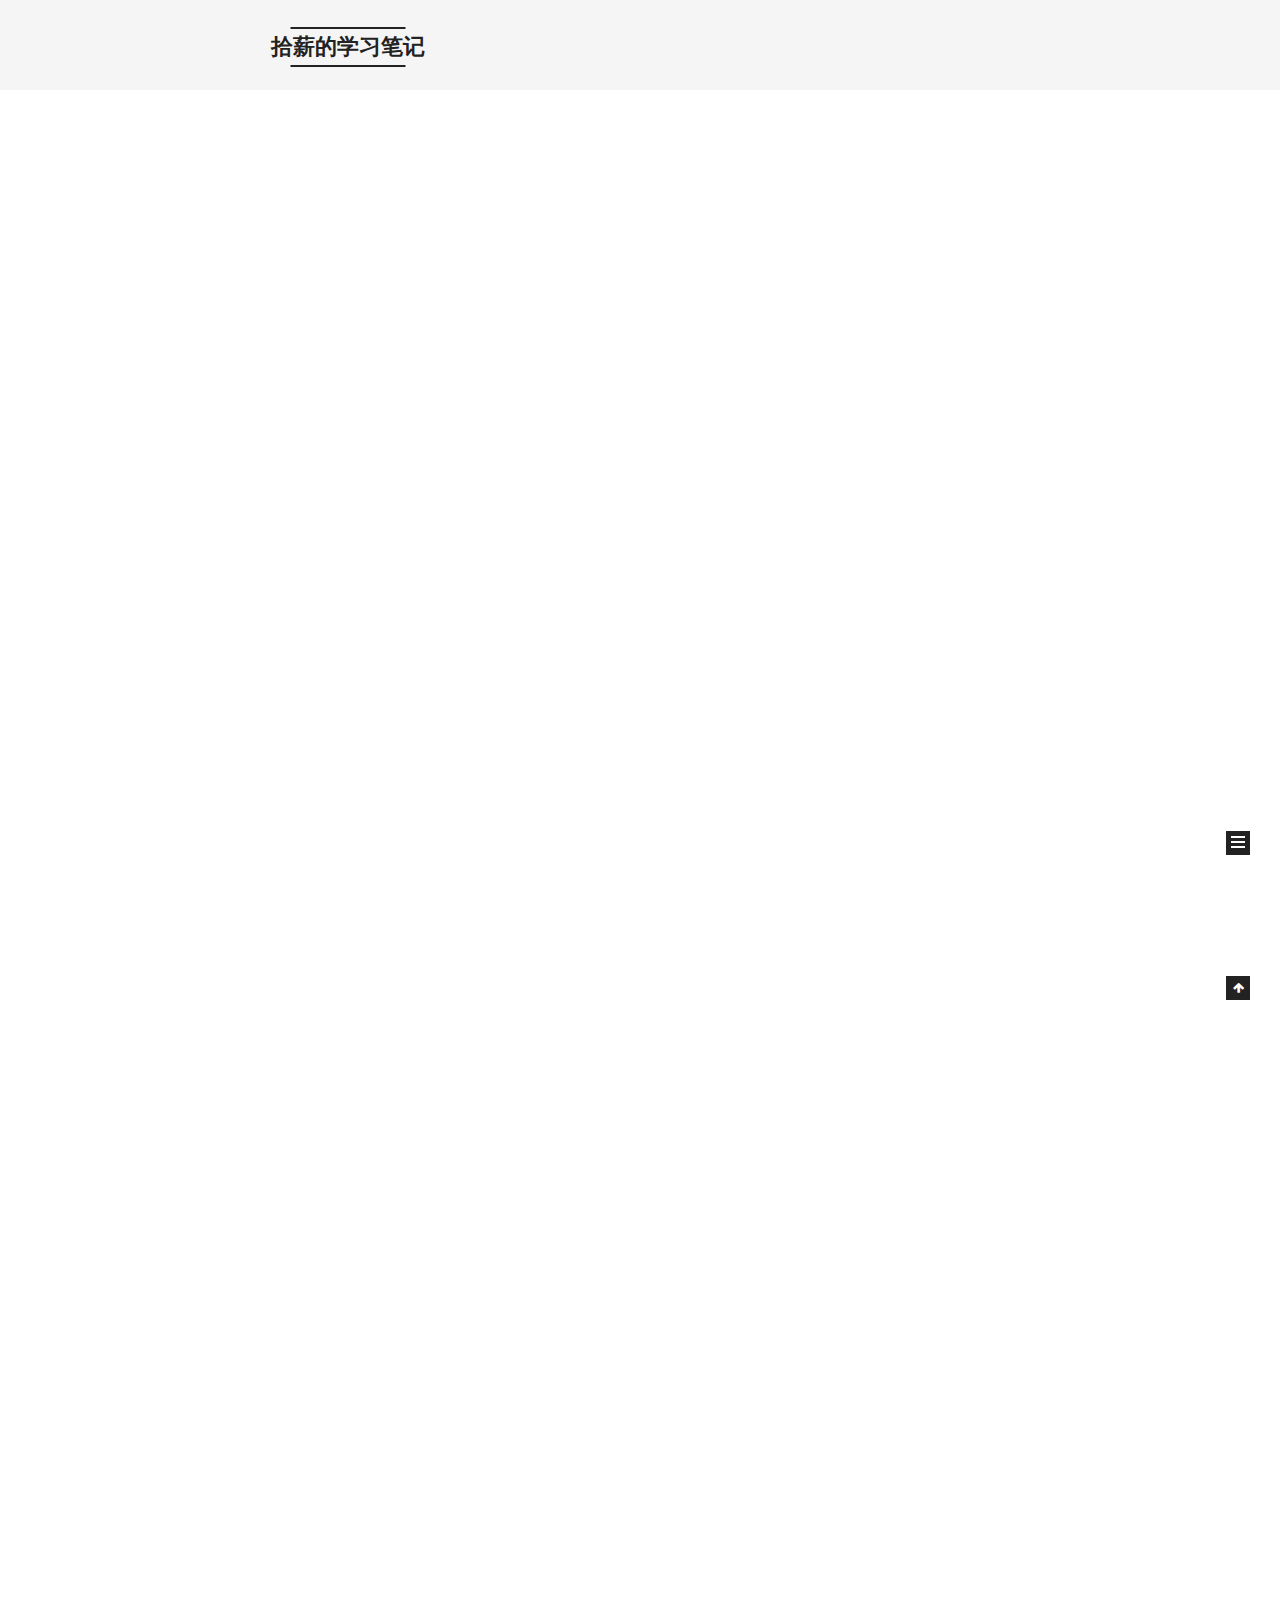
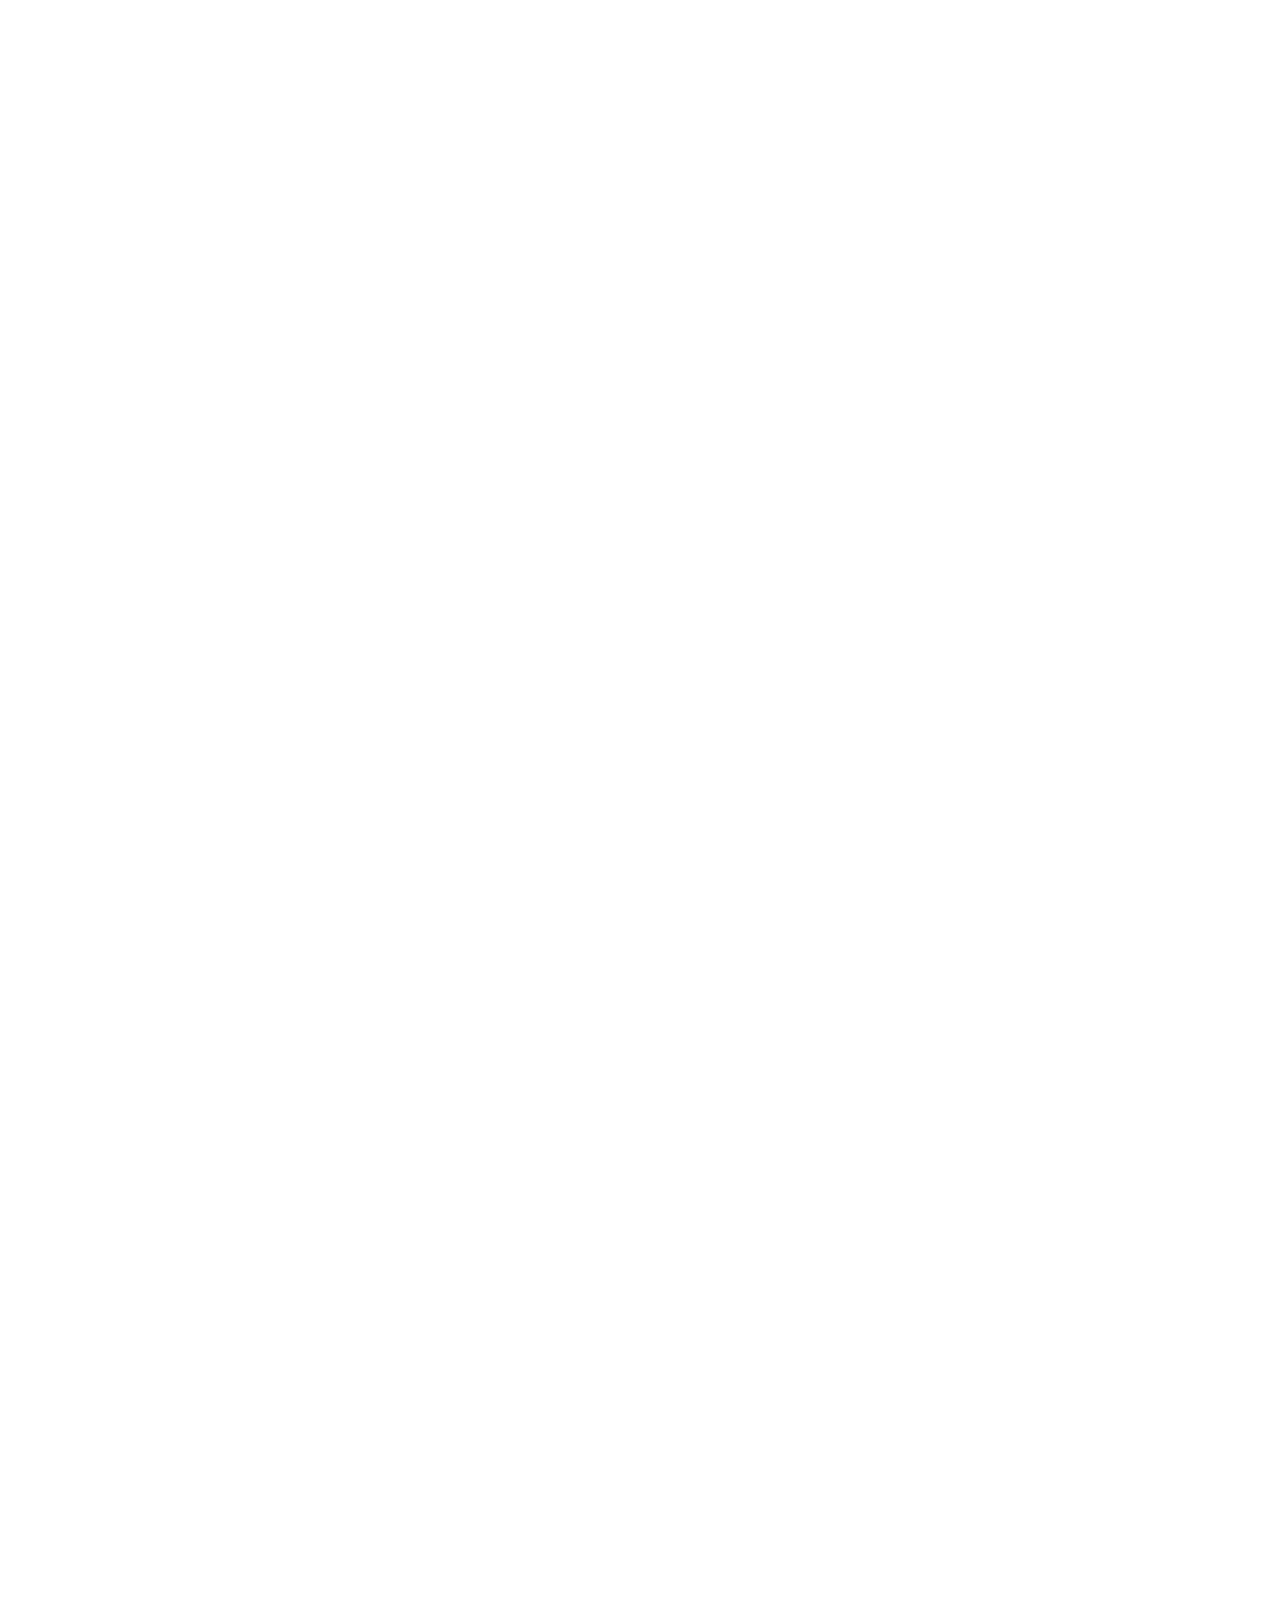
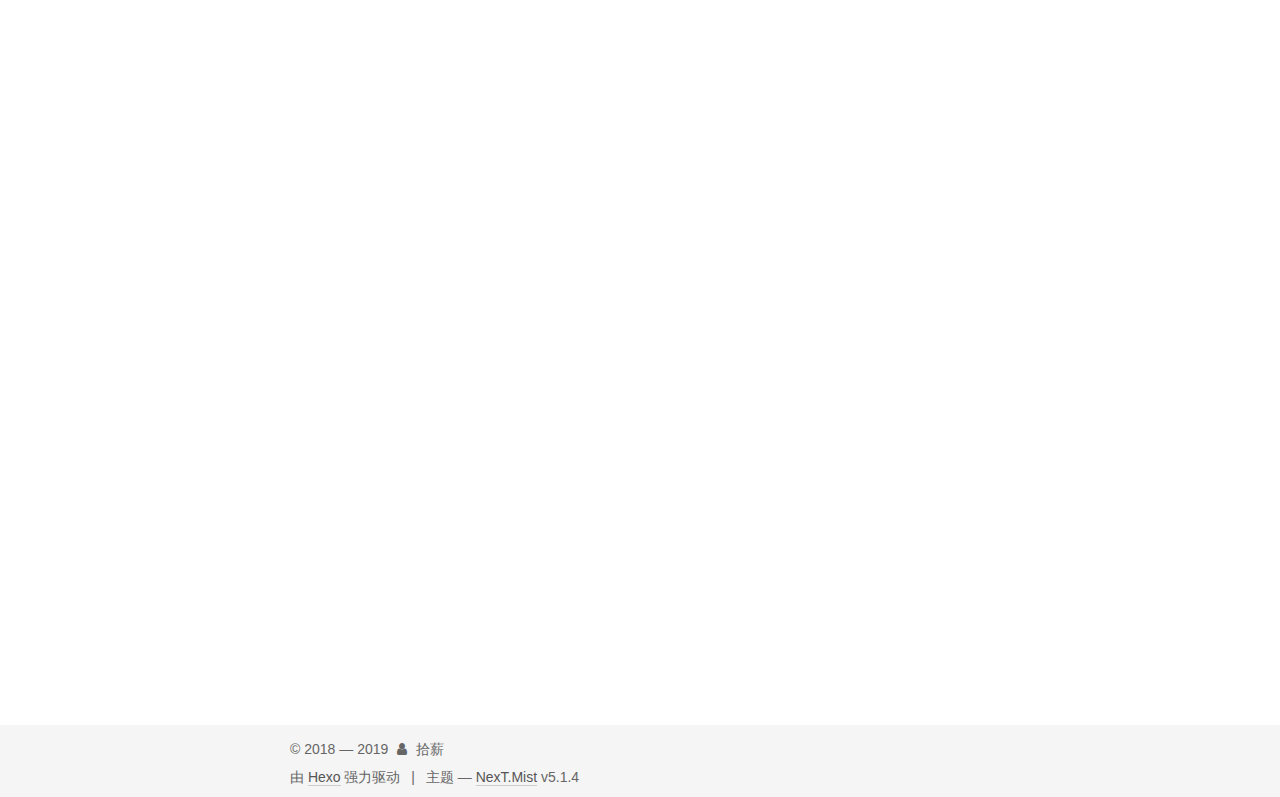
==== commit f74d0442: "Site updated: 2019-07-03 21:57:15" ====
--- a/index.html
+++ b/index.html
@@ -5,7 +5,7 @@
   
 
 
-<html class="theme-next muse use-motion" lang>
+<html class="theme-next mist use-motion" lang="zh-Hans">
 <head><meta name="generator" content="Hexo 3.9.0">
   <meta charset="UTF-8">
 <meta http-equiv="X-UA-Compatible" content="IE=edge">
@@ -83,7 +83,7 @@
 <meta property="og:title" content="拾薪的学习笔记">
 <meta property="og:url" content="http://yoursite.com/index.html">
 <meta property="og:site_name" content="拾薪的学习笔记">
-<meta property="og:locale" content="default">
+<meta property="og:locale" content="zh-Hans">
 <meta name="twitter:card" content="summary">
 <meta name="twitter:title" content="拾薪的学习笔记">
 
@@ -93,7 +93,7 @@
   var NexT = window.NexT || {};
   var CONFIG = {
     root: '/',
-    scheme: 'Muse',
+    scheme: 'Mist',
     version: '5.1.4',
     sidebar: {"position":"left","display":"post","offset":12,"b2t":false,"scrollpercent":false,"onmobile":false},
     fancybox: true,
@@ -101,7 +101,7 @@
     motion: {"enable":true,"async":false,"transition":{"post_block":"fadeIn","post_header":"slideDownIn","post_body":"slideDownIn","coll_header":"slideLeftIn","sidebar":"slideUpIn"}},
     duoshuo: {
       userId: '0',
-      author: 'Author'
+      author: '博主'
     },
     algolia: {
       applicationID: '',
@@ -133,7 +133,7 @@
 
 </head>
 
-<body itemscope itemtype="http://schema.org/WebPage" lang="default">
+<body itemscope itemtype="http://schema.org/WebPage" lang="zh-Hans">
 
   
   
@@ -182,17 +182,47 @@
             
               <i class="menu-item-icon fa fa-fw fa-home"></i> <br>
             
-            Home
+            首页
           </a>
         </li>
       
         
+        <li class="menu-item menu-item-about">
+          <a href="/about/" rel="section">
+            
+              <i class="menu-item-icon fa fa-fw fa-user"></i> <br>
+            
+            关于
+          </a>
+        </li>
+      
+        
+        <li class="menu-item menu-item-tags">
+          <a href="/tags/" rel="section">
+            
+              <i class="menu-item-icon fa fa-fw fa-tags"></i> <br>
+            
+            标签
+          </a>
+        </li>
+      
+        
+        <li class="menu-item menu-item-categories">
+          <a href="/categories/" rel="section">
+            
+              <i class="menu-item-icon fa fa-fw fa-th"></i> <br>
+            
+            分类
+          </a>
+        </li>
+      
+        
         <li class="menu-item menu-item-archives">
           <a href="/archives/" rel="section">
             
               <i class="menu-item-icon fa fa-fw fa-archive"></i> <br>
             
-            Archives
+            归档
           </a>
         </li>
       
@@ -229,7 +259,7 @@
   
   
   <div class="post-block">
-    <link itemprop="mainEntityOfPage" href="http://yoursite.com/2019/07/01/hello-world/">
+    <link itemprop="mainEntityOfPage" href="http://yoursite.com/2019/07/03/用Rust编写JVM虚拟机/">
 
     <span hidden itemprop="author" itemscope itemtype="http://schema.org/Person">
       <meta itemprop="name" content="拾薪">
@@ -248,7 +278,7 @@
         
           <h1 class="post-title" itemprop="name headline">
                 
-                <a class="post-title-link" href="/2019/07/01/hello-world/" itemprop="url">Hello World</a></h1>
+                <a class="post-title-link" href="/2019/07/03/用Rust编写JVM虚拟机/" itemprop="url">用Rust编写JVM虚拟机</a></h1>
         
 
         <div class="post-meta">
@@ -258,10 +288,10 @@
                 <i class="fa fa-calendar-o"></i>
               </span>
               
-                <span class="post-meta-item-text">Posted on</span>
+                <span class="post-meta-item-text">发表于</span>
               
-              <time title="Post created" itemprop="dateCreated datePublished" datetime="2019-07-01T23:11:34+08:00">
-                2019-07-01
+              <time title="创建于" itemprop="dateCreated datePublished" datetime="2019-07-03T21:38:33+08:00">
+                2019-07-03
               </time>
             
 
@@ -300,19 +330,287 @@
       
         
           
-            <p>Welcome to <a href="https://hexo.io/" target="_blank" rel="noopener">Hexo</a>! This is your very first post. Check <a href="https://hexo.io/docs/" target="_blank" rel="noopener">documentation</a> for more info. If you get any problems when using Hexo, you can find the answer in <a href="https://hexo.io/docs/troubleshooting.html" target="_blank" rel="noopener">troubleshooting</a> or you can ask me on <a href="https://github.com/hexojs/hexo/issues" target="_blank" rel="noopener">GitHub</a>.</p>
-<h2 id="Quick-Start"><a href="#Quick-Start" class="headerlink" title="Quick Start"></a>Quick Start</h2><h3 id="Create-a-new-post"><a href="#Create-a-new-post" class="headerlink" title="Create a new post"></a>Create a new post</h3><figure class="highlight bash"><table><tr><td class="gutter"><pre><span class="line">1</span><br></pre></td><td class="code"><pre><span class="line">$ hexo new <span class="string">"My New Post"</span></span><br></pre></td></tr></table></figure>
-
-<p>More info: <a href="https://hexo.io/docs/writing.html" target="_blank" rel="noopener">Writing</a></p>
-<h3 id="Run-server"><a href="#Run-server" class="headerlink" title="Run server"></a>Run server</h3><figure class="highlight bash"><table><tr><td class="gutter"><pre><span class="line">1</span><br></pre></td><td class="code"><pre><span class="line">$ hexo server</span><br></pre></td></tr></table></figure>
-
-<p>More info: <a href="https://hexo.io/docs/server.html" target="_blank" rel="noopener">Server</a></p>
-<h3 id="Generate-static-files"><a href="#Generate-static-files" class="headerlink" title="Generate static files"></a>Generate static files</h3><figure class="highlight bash"><table><tr><td class="gutter"><pre><span class="line">1</span><br></pre></td><td class="code"><pre><span class="line">$ hexo generate</span><br></pre></td></tr></table></figure>
-
-<p>More info: <a href="https://hexo.io/docs/generating.html" target="_blank" rel="noopener">Generating</a></p>
-<h3 id="Deploy-to-remote-sites"><a href="#Deploy-to-remote-sites" class="headerlink" title="Deploy to remote sites"></a>Deploy to remote sites</h3><figure class="highlight bash"><table><tr><td class="gutter"><pre><span class="line">1</span><br></pre></td><td class="code"><pre><span class="line">$ hexo deploy</span><br></pre></td></tr></table></figure>
-
-<p>More info: <a href="https://hexo.io/docs/deployment.html" target="_blank" rel="noopener">Deployment</a></p>
+            <h1 id="JVM原理简析"><a href="#JVM原理简析" class="headerlink" title="JVM原理简析"></a>JVM原理简析</h1><blockquote>
+<p>这里只简单说明JVM的原理，后面做到相应模块的时候会分别深入探究。</p>
+</blockquote>
+<p><img src="../images/jvm_01.png" alt="一次编译，到处运行"></p>
+
+          
+        
+      
+    </div>
+    
+    
+    
+
+    
+
+    
+
+    
+
+    <footer class="post-footer">
+      
+
+      
+
+      
+
+      
+      
+        <div class="post-eof"></div>
+      
+    </footer>
+  </div>
+  
+  
+  
+  </article>
+
+
+    
+      
+
+  
+
+  
+  
+  
+
+  <article class="post post-type-normal" itemscope itemtype="http://schema.org/Article">
+  
+  
+  
+  <div class="post-block">
+    <link itemprop="mainEntityOfPage" href="http://yoursite.com/2019/07/03/Rust踩坑合集/">
+
+    <span hidden itemprop="author" itemscope itemtype="http://schema.org/Person">
+      <meta itemprop="name" content="拾薪">
+      <meta itemprop="description" content>
+      <meta itemprop="image" content="/images/avatar.gif">
+    </span>
+
+    <span hidden itemprop="publisher" itemscope itemtype="http://schema.org/Organization">
+      <meta itemprop="name" content="拾薪的学习笔记">
+    </span>
+
+    
+      <header class="post-header">
+
+        
+        
+          <h1 class="post-title" itemprop="name headline">
+                
+                <a class="post-title-link" href="/2019/07/03/Rust踩坑合集/" itemprop="url">Rust踩坑合集</a></h1>
+        
+
+        <div class="post-meta">
+          <span class="post-time">
+            
+              <span class="post-meta-item-icon">
+                <i class="fa fa-calendar-o"></i>
+              </span>
+              
+                <span class="post-meta-item-text">发表于</span>
+              
+              <time title="创建于" itemprop="dateCreated datePublished" datetime="2019-07-03T15:29:59+08:00">
+                2019-07-03
+              </time>
+            
+
+            
+
+            
+          </span>
+
+          
+
+          
+            
+          
+
+          
+          
+
+          
+
+          
+
+          
+
+        </div>
+      </header>
+    
+
+    
+    
+    
+    <div class="post-body" itemprop="articleBody">
+
+      
+      
+
+      
+        
+          
+            <blockquote>
+<p>来源包括自己踩的坑，在知乎和reddit上看别人踩过我觉得比较有意思的坑</p>
+</blockquote>
+<h3 id="RefMut所有权问题"><a href="#RefMut所有权问题" class="headerlink" title="RefMut所有权问题"></a>RefMut所有权问题</h3><p>以下代码段会有编译错误：</p>
+<figure class="highlight rust"><table><tr><td class="gutter"><pre><span class="line">1</span><br><span class="line">2</span><br><span class="line">3</span><br><span class="line">4</span><br><span class="line">5</span><br><span class="line">6</span><br><span class="line">7</span><br><span class="line">8</span><br></pre></td><td class="code"><pre><span class="line"><span class="keyword">use</span> std::cell::RefCell;</span><br><span class="line"></span><br><span class="line"><span class="function"><span class="keyword">fn</span> <span class="title">main</span></span>() &#123;</span><br><span class="line">  	<span class="keyword">let</span> s = RefCell::new(<span class="literal">Some</span>(<span class="number">10</span>));</span><br><span class="line">    <span class="keyword">if</span> <span class="keyword">let</span> <span class="literal">Some</span>(n) = *(s.borrow_mut()) &#123;</span><br><span class="line">        <span class="built_in">println!</span>(<span class="string">"num: &#123;&#125;"</span>, n);</span><br><span class="line">    &#125;</span><br><span class="line">&#125;</span><br></pre></td></tr></table></figure>
+
+<p>错误如下：</p>
+<figure class="highlight plain"><table><tr><td class="gutter"><pre><span class="line">1</span><br><span class="line">2</span><br><span class="line">3</span><br><span class="line">4</span><br><span class="line">5</span><br><span class="line">6</span><br><span class="line">7</span><br><span class="line">8</span><br><span class="line">9</span><br><span class="line">10</span><br><span class="line">11</span><br><span class="line">12</span><br><span class="line">13</span><br><span class="line">14</span><br><span class="line">15</span><br><span class="line">16</span><br></pre></td><td class="code"><pre><span class="line">error[E0597]: `s` does not live long enough</span><br><span class="line">  --&gt; src/main.rs:17:24</span><br><span class="line">   |</span><br><span class="line">17 |     if let Some(n) = *(s.borrow_mut()) &#123;</span><br><span class="line">   |                       -^--------------</span><br><span class="line">   |                       ||</span><br><span class="line">   |                       |borrowed value does not live long enough</span><br><span class="line">   |                       a temporary with access to the borrow is created here ...</span><br><span class="line">...</span><br><span class="line">21 | &#125;</span><br><span class="line">   | -</span><br><span class="line">   | |</span><br><span class="line">   | `s` dropped here while still borrowed</span><br><span class="line">   | ... and the borrow might be used here, when that temporary is dropped and runs the destructor for type `std::cell::RefMut&lt;&apos;_, std::option::Option&lt;i32&gt;&gt;`</span><br><span class="line">   |</span><br><span class="line">   = note: The temporary is part of an expression at the end of a block. Consider adding semicolon after the expression so its temporaries are dropped sooner, before the local variables declared by the block are dropped.</span><br></pre></td></tr></table></figure>
+
+<p>代码按以下方案修改即可通过：</p>
+<figure class="highlight rust"><table><tr><td class="gutter"><pre><span class="line">1</span><br><span class="line">2</span><br><span class="line">3</span><br><span class="line">4</span><br><span class="line">5</span><br><span class="line">6</span><br><span class="line">7</span><br><span class="line">8</span><br><span class="line">9</span><br></pre></td><td class="code"><pre><span class="line"><span class="keyword">use</span> std::cell::RefCell;</span><br><span class="line"></span><br><span class="line"><span class="function"><span class="keyword">fn</span> <span class="title">main</span></span>() &#123;</span><br><span class="line">  	<span class="keyword">let</span> s = RefCell::new(<span class="literal">Some</span>(<span class="number">10</span>));</span><br><span class="line">    <span class="keyword">if</span> <span class="keyword">let</span> <span class="literal">Some</span>(n) = *(s.borrow_mut()) &#123;</span><br><span class="line">        <span class="built_in">println!</span>(<span class="string">"num: &#123;&#125;"</span>, n);</span><br><span class="line">    &#125;</span><br><span class="line">  	; <span class="comment">//这里多了一个分号，其实任意其它代码都可以</span></span><br><span class="line">&#125;</span><br></pre></td></tr></table></figure>
+
+<p>这是因为，<code>*(s.borrow_mut())</code>返回的是一个<code>RefMut</code>结构体，在错误的代码中，这是一个临时变量。而<code>if let</code>块和<code>main</code>块同时到scope底部，退出作用域。而Rust的drop规则是，先创建的后析构（LIFO），这里最先创建的是s，反而先析构了，说明Rust编译器还是有问题。</p>
+<p>增加了分号后，显示地确定了drop的顺序，所以编译可以正常通过。</p>
+
+          
+        
+      
+    </div>
+    
+    
+    
+
+    
+
+    
+
+    
+
+    <footer class="post-footer">
+      
+
+      
+
+      
+
+      
+      
+        <div class="post-eof"></div>
+      
+    </footer>
+  </div>
+  
+  
+  
+  </article>
+
+
+    
+      
+
+  
+
+  
+  
+  
+
+  <article class="post post-type-normal" itemscope itemtype="http://schema.org/Article">
+  
+  
+  
+  <div class="post-block">
+    <link itemprop="mainEntityOfPage" href="http://yoursite.com/2019/07/02/对并发问题的刨根问底/">
+
+    <span hidden itemprop="author" itemscope itemtype="http://schema.org/Person">
+      <meta itemprop="name" content="拾薪">
+      <meta itemprop="description" content>
+      <meta itemprop="image" content="/images/avatar.gif">
+    </span>
+
+    <span hidden itemprop="publisher" itemscope itemtype="http://schema.org/Organization">
+      <meta itemprop="name" content="拾薪的学习笔记">
+    </span>
+
+    
+      <header class="post-header">
+
+        
+        
+          <h1 class="post-title" itemprop="name headline">
+                
+                <a class="post-title-link" href="/2019/07/02/对并发问题的刨根问底/" itemprop="url">对并发问题的刨根问底</a></h1>
+        
+
+        <div class="post-meta">
+          <span class="post-time">
+            
+              <span class="post-meta-item-icon">
+                <i class="fa fa-calendar-o"></i>
+              </span>
+              
+                <span class="post-meta-item-text">发表于</span>
+              
+              <time title="创建于" itemprop="dateCreated datePublished" datetime="2019-07-02T09:08:24+08:00">
+                2019-07-02
+              </time>
+            
+
+            
+
+            
+          </span>
+
+          
+
+          
+            
+          
+
+          
+          
+
+          
+
+          
+
+          
+
+        </div>
+      </header>
+    
+
+    
+    
+    
+    <div class="post-body" itemprop="articleBody">
+
+      
+      
+
+      
+        
+          
+            <blockquote>
+<p>换个角度，从更加底层的原理</p>
+</blockquote>
+<h1 id="并发的宏观与微观"><a href="#并发的宏观与微观" class="headerlink" title="并发的宏观与微观"></a>并发的宏观与微观</h1><blockquote>
+<p>从Java说起，研究并发实现的机制</p>
+</blockquote>
+<p>Java中的并发问题老生常谈。先看一个多线程修改变量值的错误。</p>
+<figure class="highlight java"><table><tr><td class="gutter"><pre><span class="line">1</span><br><span class="line">2</span><br><span class="line">3</span><br><span class="line">4</span><br><span class="line">5</span><br><span class="line">6</span><br><span class="line">7</span><br><span class="line">8</span><br><span class="line">9</span><br><span class="line">10</span><br><span class="line">11</span><br><span class="line">12</span><br><span class="line">13</span><br><span class="line">14</span><br><span class="line">15</span><br><span class="line">16</span><br><span class="line">17</span><br><span class="line">18</span><br><span class="line">19</span><br><span class="line">20</span><br></pre></td><td class="code"><pre><span class="line"><span class="keyword">public</span> <span class="class"><span class="keyword">class</span> <span class="title">ConcurrencyTest01</span> </span>&#123;</span><br><span class="line"></span><br><span class="line">  	<span class="keyword">private</span> <span class="keyword">int</span> a;</span><br><span class="line">  </span><br><span class="line">  	<span class="function"><span class="keyword">public</span> <span class="keyword">static</span> <span class="keyword">void</span> <span class="title">main</span><span class="params">(String[] args)</span> <span class="keyword">throws</span> Exception </span>&#123;</span><br><span class="line">      	ConcurrencyTest01 obj = <span class="keyword">new</span> ConcurrencyTest01();</span><br><span class="line">      	<span class="keyword">for</span> (<span class="keyword">int</span> i = <span class="number">0</span>; i &lt; <span class="number">100</span>; i++) &#123;</span><br><span class="line">          	<span class="keyword">new</span> Thread(() -&gt; &#123;</span><br><span class="line">              	<span class="keyword">try</span> &#123;</span><br><span class="line">                  	Thread.sleep(<span class="number">10</span>);  <span class="comment">//线程休眠一段时间，使并发问题更容易暴露</span></span><br><span class="line">                &#125; <span class="keyword">catch</span> (Exception e) &#123;</span><br><span class="line">                  	e.printStackTrace();</span><br><span class="line">                &#125;</span><br><span class="line">              	obj.a++; <span class="comment">//100个线程累加1，预期值应为100</span></span><br><span class="line">            &#125;).start();</span><br><span class="line">        &#125;</span><br><span class="line">      	Thread.sleep(<span class="number">1500</span>); <span class="comment">//主线程休眠一段时间，保证上述子线程全部执行完毕</span></span><br><span class="line">      	System.out.println(<span class="string">"result = "</span> + obj.a); <span class="comment">//最终打印的结果大概率不符合预期值</span></span><br><span class="line">    &#125;</span><br><span class="line">&#125;</span><br></pre></td></tr></table></figure>
+
+<p>Java中实现并发，有两条路可以走：依赖于JVM，或者依赖于unsafe包。依赖于JVM其实就是采用Java的语言特性，即<code>synchronized</code>关键字，JVM中会在编译时对这个关键字进行处理，而Java对象中都会有一个对象头(Object Header)保存对象的锁状态。依赖于unsafe包，则是依赖于sun.misc下的CAS操作。这两条路最终都会依赖操作系统调用的cpu指令<code>cmpxchg</code>——实际上它就是操作系统的”CAS命令”。当然进一步，在多核情况下还需要配合lock指令，这里不再进一步探究。</p>
+<p>所有锁的实现都离不开”CAS”。</p>
+<h1 id="并发的指标与衡量"><a href="#并发的指标与衡量" class="headerlink" title="并发的指标与衡量"></a>并发的指标与衡量</h1><blockquote>
+<p>衡量程序并发性能的维度，以及不同场景中更应该注重哪些维度</p>
+</blockquote>
+<p>安全性(Safety)</p>
+<p>活性(Liveness)</p>
+<p>吞吐量</p>
+<h1 id="并发的模式与套路"><a href="#并发的模式与套路" class="headerlink" title="并发的模式与套路"></a>并发的模式与套路</h1><blockquote>
+<p>基于Java，讨论几种典型的并发设计模式</p>
+</blockquote>
+<h1 id="不同编程语言的并发机制"><a href="#不同编程语言的并发机制" class="headerlink" title="不同编程语言的并发机制"></a>不同编程语言的并发机制</h1><p>Java — 基于CAS的各种锁，基于JVM的synchronized</p>
+<p>Go — 利用通信共享数据</p>
+<p>Rust — 利用所有权概念，在编译期解决并发问题</p>
+<p>C / C++ — 提供更加原始的同步机制，容易防不胜防</p>
+<p>PHP — 最好依赖中间件</p>
 
           
         
@@ -394,8 +692,8 @@
               
                 <a href="/archives/">
               
-                  <span class="site-state-item-count">1</span>
-                  <span class="site-state-item-name">posts</span>
+                  <span class="site-state-item-count">3</span>
+                  <span class="site-state-item-name">日志</span>
                 </a>
               </div>
             
@@ -403,6 +701,15 @@
             
 
             
+              
+              
+              <div class="site-state-item site-state-tags">
+                
+                  <span class="site-state-item-count">3</span>
+                  <span class="site-state-item-name">标签</span>
+                
+              </div>
+            
 
           </nav>
 
@@ -435,7 +742,7 @@
 
     <footer id="footer" class="footer">
       <div class="footer-inner">
-        <div class="copyright">&copy; <span itemprop="copyrightYear">2019</span>
+        <div class="copyright">&copy; 2018 &mdash; <span itemprop="copyrightYear">2019</span>
   <span class="with-love">
     <i class="fa fa-user"></i>
   </span>
@@ -445,7 +752,7 @@
 </div>
 
 
-  <div class="powered-by">Powered by <a class="theme-link" target="_blank" href="https://hexo.io">Hexo</a></div>
+  <div class="powered-by">由 <a class="theme-link" target="_blank" href="https://hexo.io">Hexo</a> 强力驱动</div>
 
 
 
@@ -453,7 +760,7 @@
 
 
 
-  <div class="theme-info">Theme &mdash; <a class="theme-link" target="_blank" href="https://github.com/iissnan/hexo-theme-next">NexT.Muse</a> v5.1.4</div>
+  <div class="theme-info">主题 &mdash; <a class="theme-link" target="_blank" href="https://github.com/iissnan/hexo-theme-next">NexT.Mist</a> v5.1.4</div>
 
 
 
--- a/css/main.css
+++ b/css/main.css
@@ -226,51 +226,51 @@
   margin: 20px 0 15px;
 }
 h1 {
+  font-size: 24px;
+}
+@media (max-width: 767px) {
+  h1 {
+    font-size: 20px;
+  }
+}
+h2 {
   font-size: 22px;
 }
 @media (max-width: 767px) {
-  h1 {
+  h2 {
     font-size: 18px;
   }
 }
-h2 {
+h3 {
   font-size: 20px;
 }
 @media (max-width: 767px) {
-  h2 {
+  h3 {
     font-size: 16px;
   }
 }
-h3 {
+h4 {
   font-size: 18px;
 }
 @media (max-width: 767px) {
-  h3 {
+  h4 {
     font-size: 14px;
   }
 }
-h4 {
+h5 {
   font-size: 16px;
 }
 @media (max-width: 767px) {
-  h4 {
+  h5 {
     font-size: 12px;
   }
 }
-h5 {
+h6 {
   font-size: 14px;
 }
 @media (max-width: 767px) {
-  h5 {
+  h6 {
     font-size: 10px;
-  }
-}
-h6 {
-  font-size: 12px;
-}
-@media (max-width: 767px) {
-  h6 {
-    font-size: 8px;
   }
 }
 p {
@@ -940,8 +940,8 @@
   display: inline-block;
   padding: 0 20px;
   font-size: 14px;
-  color: #fff;
-  background: #222;
+  color: #555;
+  background: transparent;
   border: 2px solid #222;
   text-decoration: none;
   border-radius: 0;
@@ -1101,7 +1101,7 @@
 }
 .site-meta {
   margin: 0;
-  text-align: center;
+  text-align: left;
 }
 @media (max-width: 767px) {
   .site-meta {
@@ -1112,12 +1112,12 @@
   position: relative;
   display: inline-block;
   padding: 0 40px;
-  color: #fff;
+  color: #222;
   background: #222;
   border-bottom: none;
 }
 .brand:hover {
-  color: #fff;
+  color: #222;
 }
 .logo {
   display: inline-block;
@@ -1348,7 +1348,7 @@
 .posts-collapse {
   position: relative;
   z-index: 1010;
-  margin-left: 55px;
+  margin-left: 0;
 }
 .posts-collapse::after {
   content: " ";
@@ -1822,7 +1822,7 @@
   width: 4px;
   height: 4px;
   border-radius: 50%;
-  background: #fff;
+  background: #ffd701;
 }
 .links-of-blogroll {
   font-size: 13px;
@@ -2585,78 +2585,322 @@
 .page-post-detail .comments {
   overflow: hidden;
 }
-@media (max-width: 767px) {
-  .header-inner,
-  .container .main-inner,
+h1,
+h2,
+h3,
+h4,
+h5,
+h6 {
+  margin: 20px 0 10px;
+}
+p {
+  margin: 0 0 25px 0;
+}
+a {
+  border-bottom-color: #ccc;
+}
+hr {
+  margin: 20px 0;
+  height: 2px;
+}
+.main-inner {
+  margin-top: 80px;
+}
+.header {
+  background: #f5f5f5;
+}
+.header-inner {
+  padding: 25px 0 20px;
+}
+.header-inner:before,
+.header-inner:after {
+  content: " ";
+  display: table;
+}
+.header-inner:after {
+  clear: both;
+}
+@media (max-width: 767px) {
+  .header-inner {
+    width: auto;
+    margin-bottom: 50px;
+    padding: 10px;
+  }
+}
+.site-meta {
+  float: left;
+  margin-left: -20px;
+  line-height: normal;
+}
+@media (max-width: 767px) {
+  .site-meta {
+    margin-left: 10px;
+  }
+}
+.site-meta .brand {
+  padding: 2px 1px;
+  background: none;
+}
+@media (max-width: 767px) {
+  .site-meta .brand {
+    display: block;
+  }
+}
+.site-meta .logo {
+  display: none;
+}
+.site-meta .site-title {
+  font-size: 22px;
+  font-weight: bolder;
+}
+@media (max-width: 767px) {
+  .site-meta .site-title {
+    line-height: 34px;
+  }
+}
+.logo-line-before,
+.logo-line-after {
+  display: block;
+  overflow: hidden;
+  margin: 0 auto;
+  width: 75%;
+}
+@media (max-width: 767px) {
+  .logo-line-before,
+  .logo-line-after {
+    display: none;
+  }
+}
+.logo-line-before i,
+.logo-line-after i {
+  position: relative;
+  display: block;
+  height: 2px;
+  background: #222;
+}
+@media (max-width: 767px) {
+  .logo-line-before i,
+  .logo-line-after i {
+    height: 3px;
+  }
+}
+.use-motion .logo-line-before i {
+  left: -100%;
+}
+.use-motion .logo-line-after i {
+  right: -100%;
+}
+.site-subtitle {
+  display: none;
+}
+.site-nav-toggle {
+  position: static;
+  float: right;
+}
+.menu {
+  float: right;
+  margin: 8px 0 0 0;
+}
+@media (max-width: 767px) {
+  .menu {
+    margin: 20px 0 0 0;
+    padding: 0;
+  }
+}
+.menu br {
+  display: none;
+}
+.menu .menu-item {
+  margin: 0;
+}
+@media (max-width: 767px) {
+  .menu .menu-item {
+    display: block;
+  }
+}
+.menu .menu-item a {
+  padding: 0 10px;
+  background: none;
+  border: none;
+  border-radius: 2px;
+  transition-property: background;
+}
+@media (max-width: 767px) {
+  .menu .menu-item a {
+    text-align: left;
+  }
+}
+.menu .menu-item a:hover {
+  background: #e1e1e1;
+}
+.menu a::before {
+  display: none;
+}
+@media (max-width: 767px) {
+  .menu a::before {
+    display: block;
+  }
+}
+@media (max-width: 767px) {
+  .menu {
+    float: none;
+  }
+}
+.site-search form {
+  display: none;
+}
+.posts-expand {
+  padding-top: 0;
+}
+.posts-expand .post-title,
+.posts-expand .post-meta {
+  text-align: left;
+}
+@media (max-width: 767px) {
+  .posts-expand .post-title,
+  .posts-expand .post-meta {
+    text-align: center;
+  }
+}
+.posts-expand .post-eof {
+  display: none;
+}
+.posts-expand .post {
+  margin-top: 120px;
+}
+.posts-expand .post:first-child {
+  margin-top: 0;
+}
+.posts-expand .post-meta {
+  margin-top: 5px;
+  margin-bottom: 20px;
+}
+.posts-expand .post-title {
+  position: relative;
+  font-size: 26px;
+  font-weight: 400;
+}
+@media (max-width: 767px) {
+  .posts-expand .post-title {
+    font-size: 22px;
+  }
+}
+@media (min-width: 1600px) {
+  .posts-expand .post-title {
+    font-size: 26px;
+  }
+}
+.posts-expand .post-title:hover:before {
+  background: #222;
+}
+@media (max-width: 767px) {
+  .posts-expand .post-body {
+    font-size: 12px;
+  }
+}
+.posts-expand .post-body img {
+  margin: 0;
+}
+.posts-expand .post-tags {
+  text-align: left;
+}
+.posts-expand .post-tags a {
+  padding: 1px 5px;
+  background: #f5f5f5;
+  border-bottom: none;
+}
+.posts-expand .post-tags a:hover {
+  background: #ccc;
+}
+.posts-expand .post-nav {
+  margin-top: 40px;
+}
+.post-button {
+  margin-top: 20px;
+  text-align: left;
+}
+.post-button a {
+  padding: 0;
+  font-size: 14px;
+  background: none;
+  border: none;
+  border-bottom: 2px solid #666;
+  transition-property: border;
+}
+@media (max-width: 767px) {
+  .post-button a {
+    font-size: 12px;
+  }
+}
+@media (min-width: 1600px) {
+  .post-button a {
+    font-size: 16px;
+  }
+}
+.post-button a:hover {
+  border-bottom-color: #222;
+}
+.links-of-blogroll-inline .links-of-blogroll-item {
+  display: inline-block;
+}
+.btn {
+  padding: 0 10px;
+  border-width: 2px;
+  border-radius: 0;
+}
+.headband {
+  display: none;
+}
+.site-search {
+  position: relative;
+  float: right;
+  margin-top: 5px;
+  padding-top: 3px;
+}
+@media (max-width: 767px) {
+  .site-search {
+    float: none;
+    padding: 0 10px;
+  }
+}
+@media (max-width: 767px) {
+  .container .main-inner {
+    width: auto;
+  }
+}
+.page-post-detail .post-title,
+.page-post-detail .post-meta {
+  text-align: center;
+}
+.page-post-detail .post-title:before {
+  display: none;
+}
+.page-post-detail .post-meta {
+  margin-bottom: 60px;
+}
+.pagination {
+  margin: 120px 0 0;
+  text-align: left;
+}
+@media (max-width: 767px) {
+  .pagination {
+    margin: 80px 10px 0;
+    text-align: center;
+  }
+}
+.footer {
+  margin-top: 80px;
+  padding: 10px 0;
+  background: #f5f5f5;
+  color: #666;
+}
+.footer-inner {
+  margin: 0 auto;
+  text-align: left;
+}
+@media (max-width: 767px) {
   .footer-inner {
     width: auto;
-  }
-}
-embed {
-  display: block;
-  margin: 0px auto 25px auto;
-}
-.custom-logo .site-meta-headline {
-  text-align: center;
-}
-.custom-logo .brand {
-  background: none;
-}
-.custom-logo .site-title {
-  margin: 10px auto 0;
-  font-size: 24px;
-  color: #222;
-}
-.custom-logo .site-title a {
-  border: none;
-}
-.custom-logo-image {
-  margin: 0 auto;
-  padding: 5px;
-  max-width: 150px;
-  background: #fff;
-}
-@media (max-width: 767px) {
-  .site-nav {
-    position: absolute;
-    left: 0;
-    top: 52px;
-    margin: 0;
-    width: 100%;
-    padding: 0;
-    background: #fff;
-    border-bottom: 1px solid #ddd;
-    z-index: 1030;
-  }
-}
-@media (max-width: 767px) {
-  .menu {
-    text-align: left;
-  }
-}
-@media (max-width: 767px) {
-  .menu .menu-item {
-    display: block;
-    margin: 0 10px;
-    vertical-align: top;
-  }
-}
-@media (max-width: 767px) {
-  .menu .menu-item br {
-    display: none;
-  }
-}
-@media (max-width: 767px) {
-  .menu .menu-item a {
-    padding: 5px 10px;
-  }
-}
-.menu .menu-item .fa {
-  margin-right: 0;
-}
-.site-search form {
-  display: none;
-}
-.links-of-blogroll-inline .links-of-blogroll-item {
-  display: inline-block;
-}
+    text-align: center;
+  }
+}
